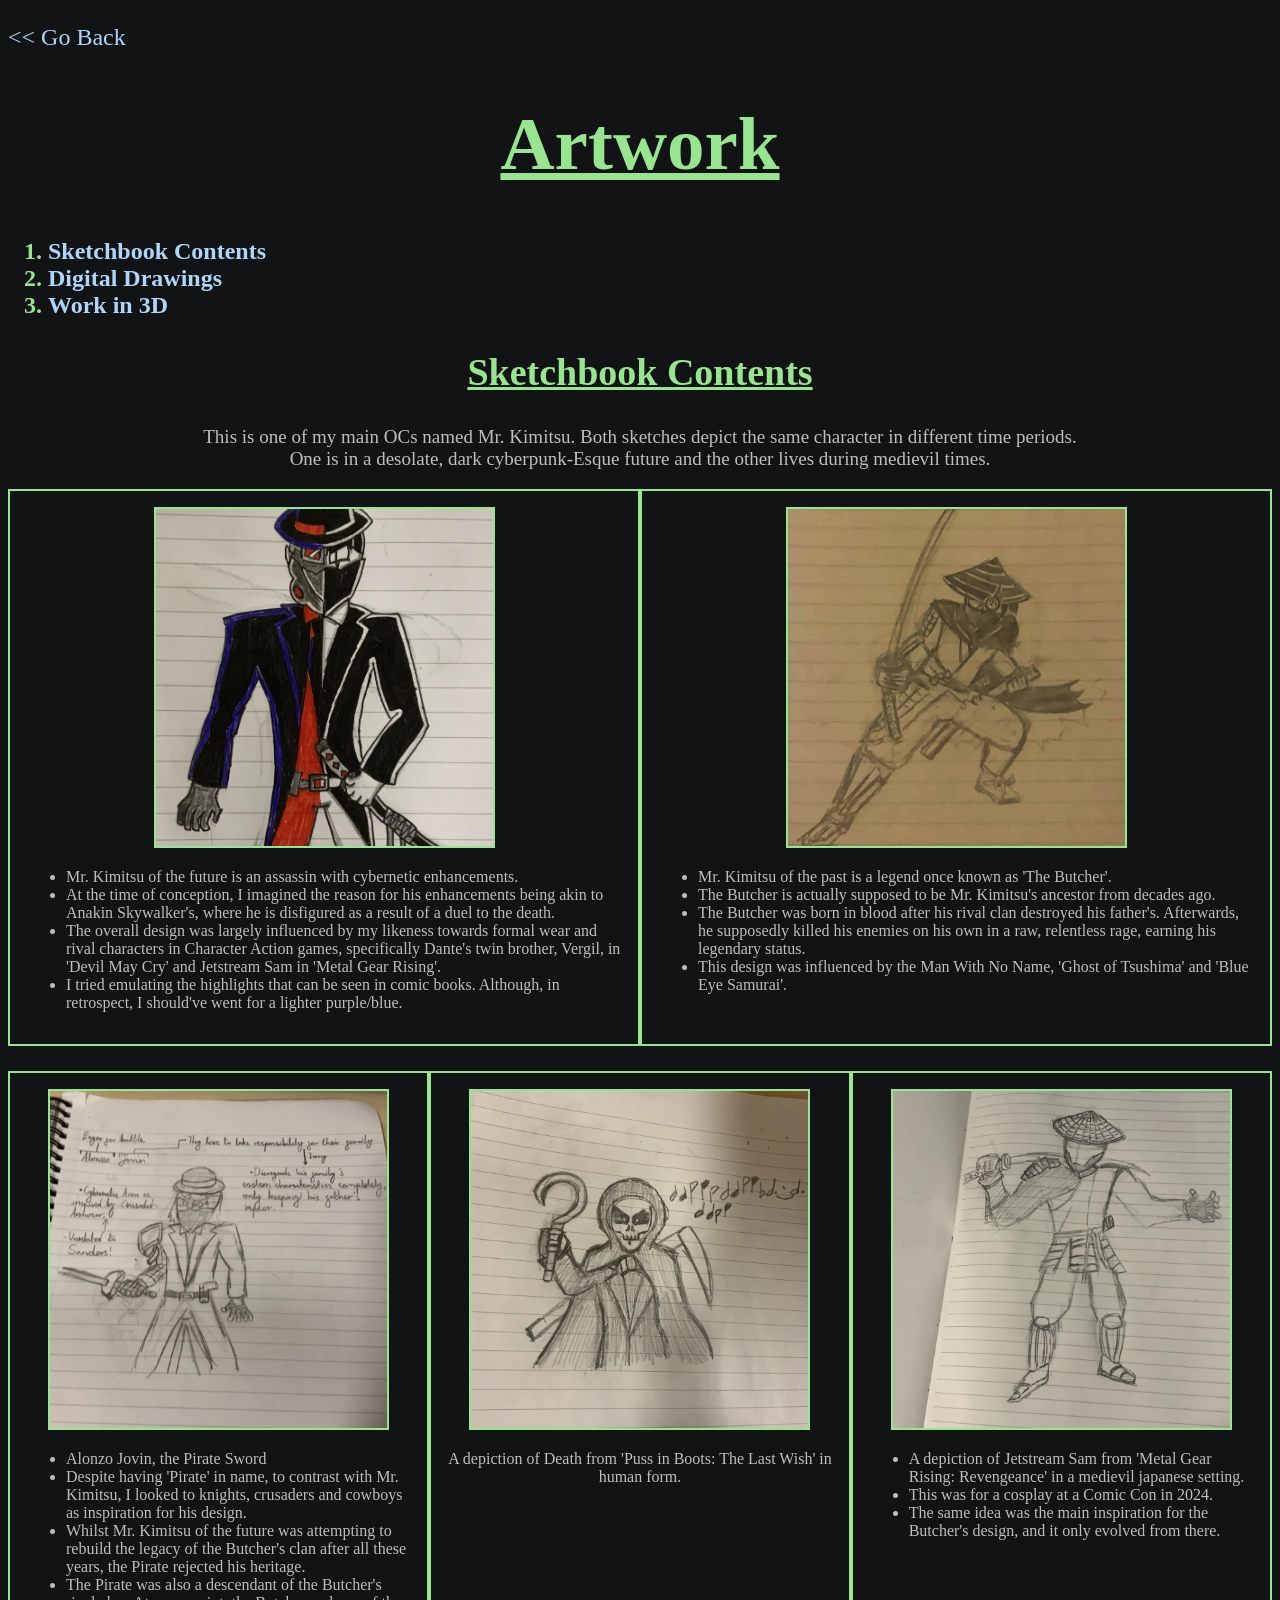
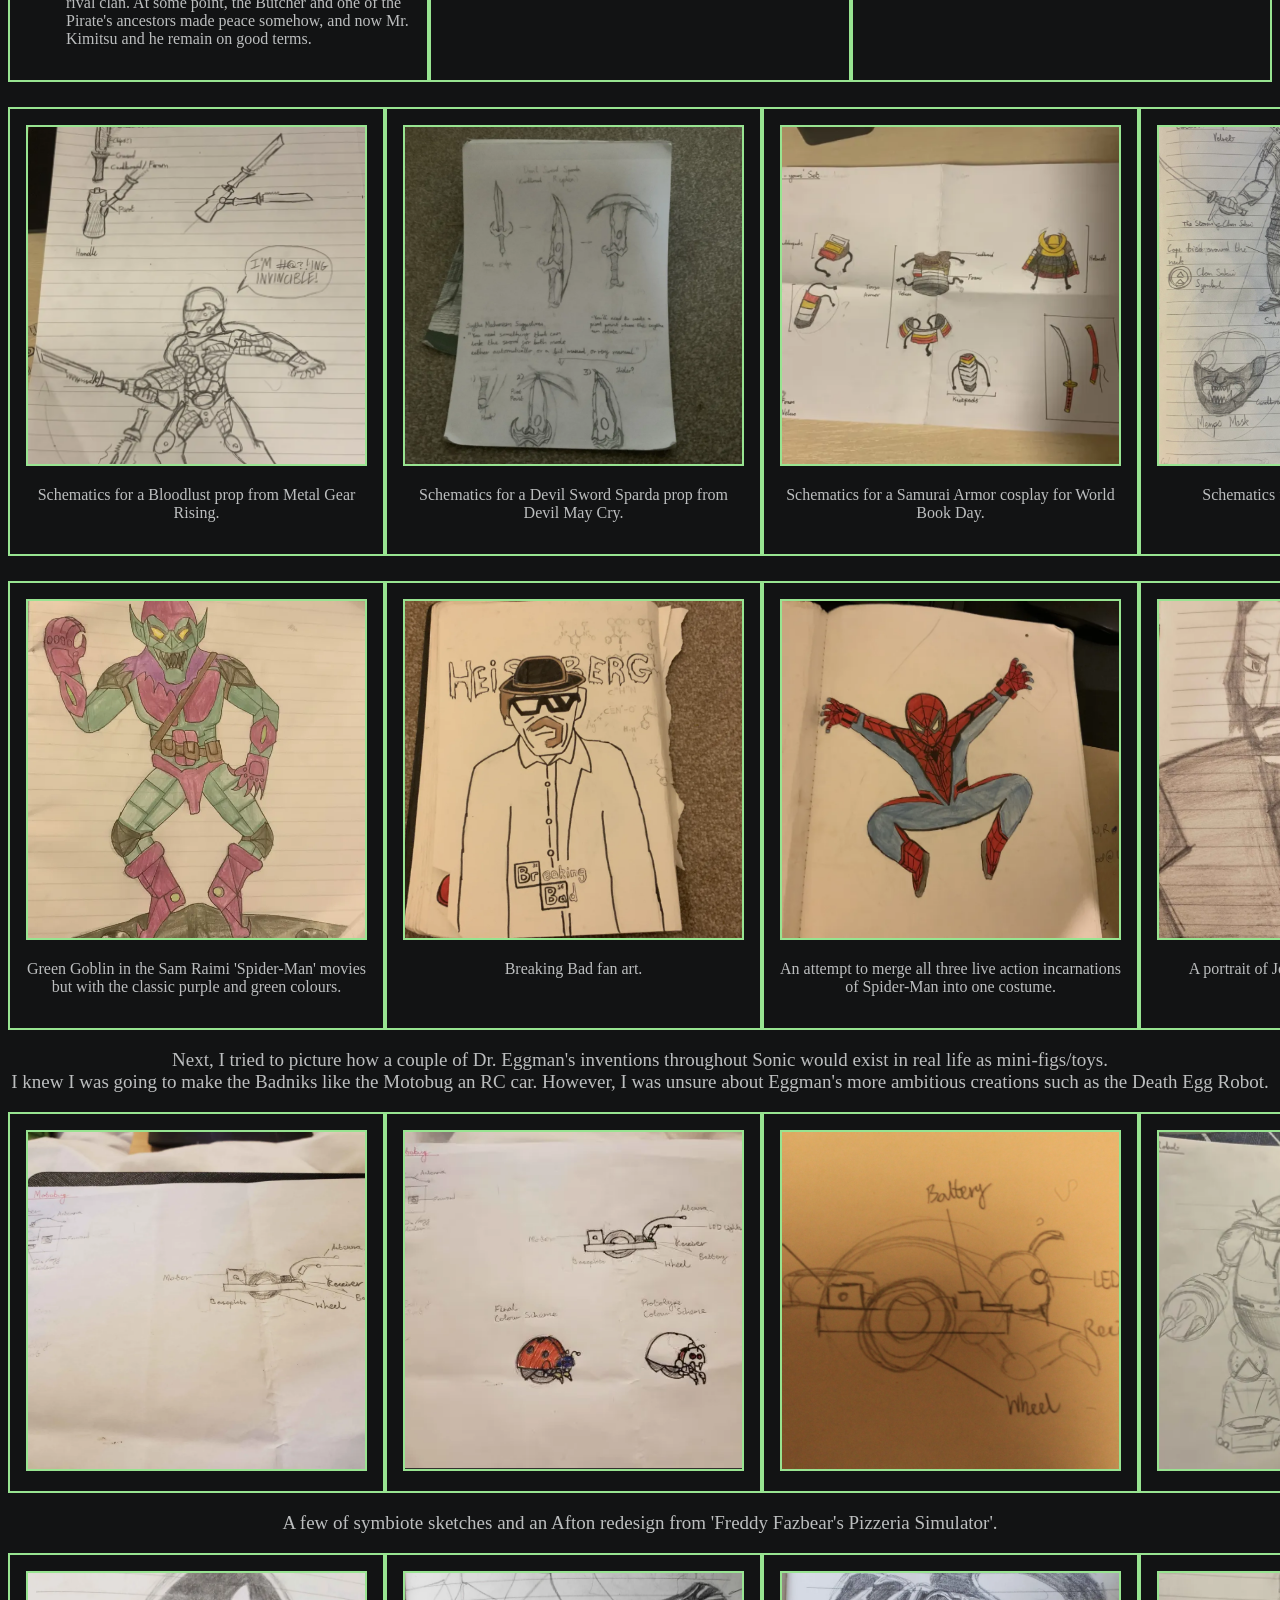
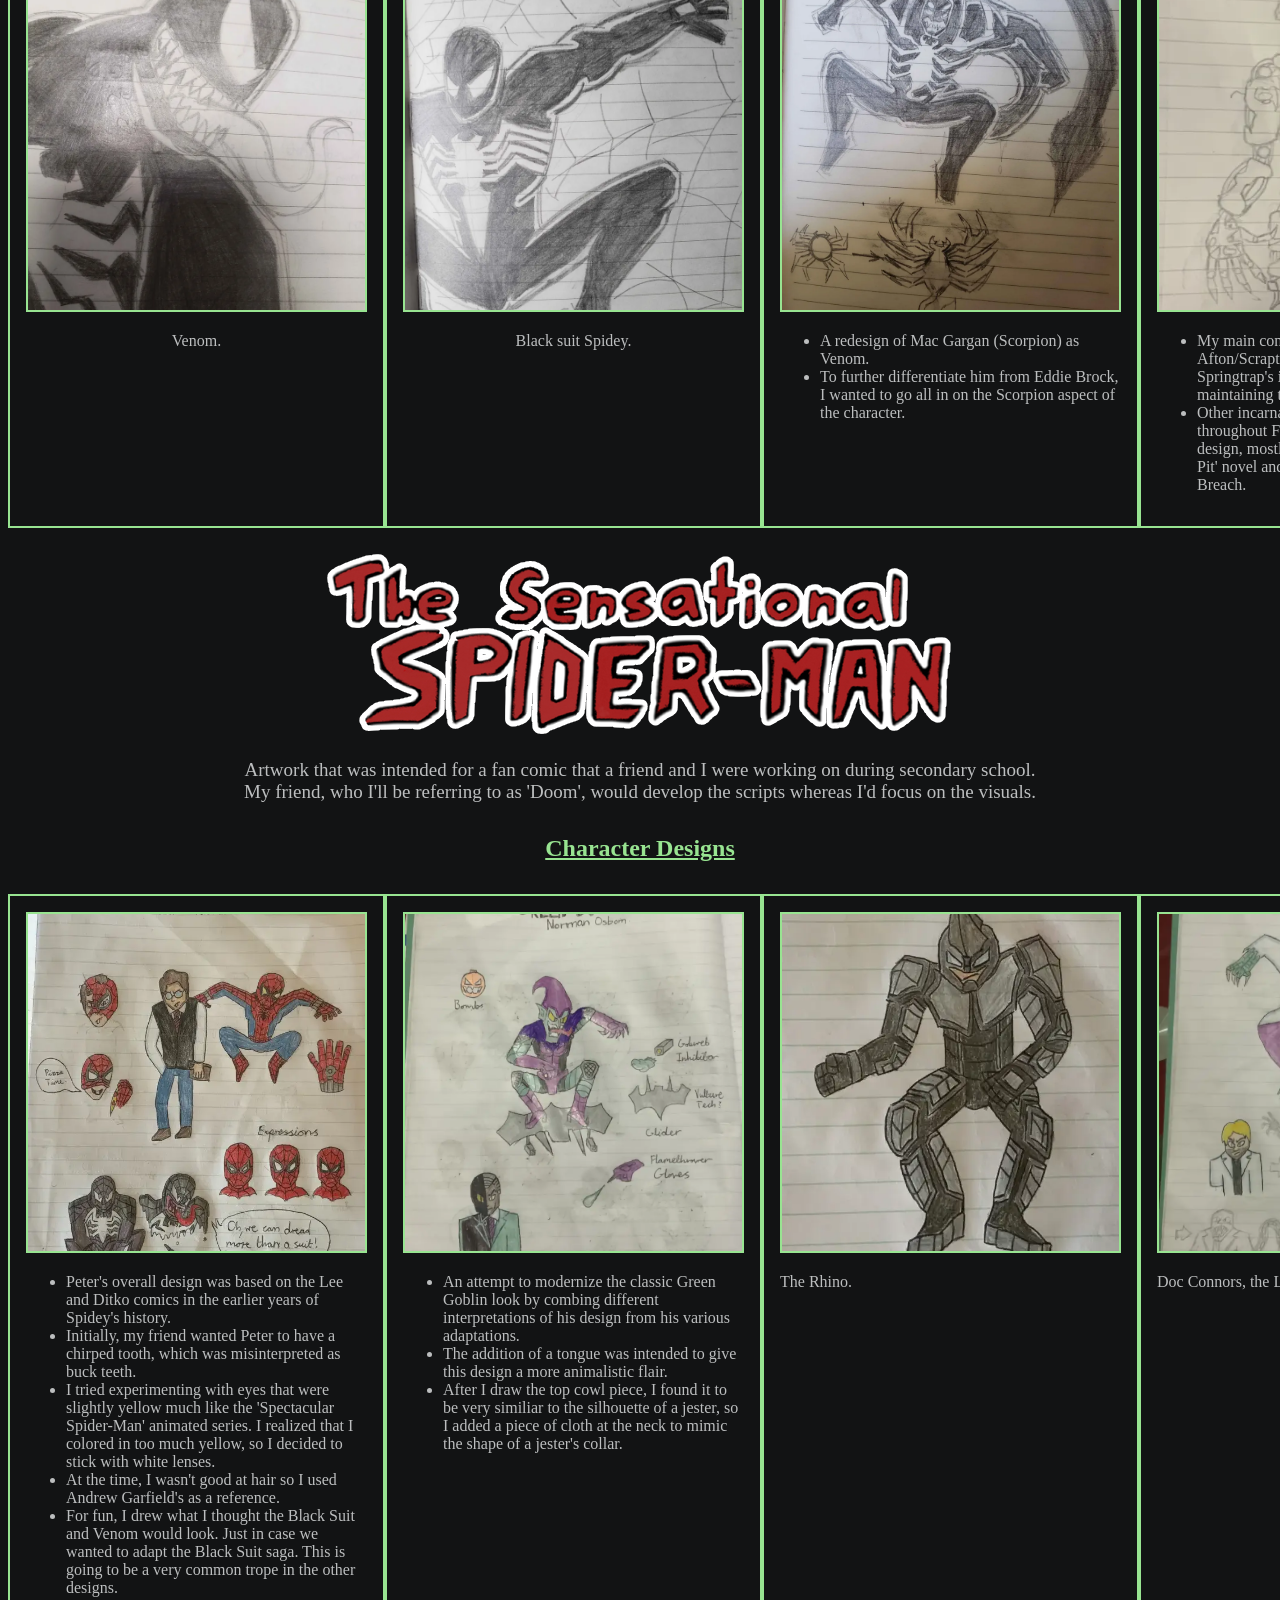
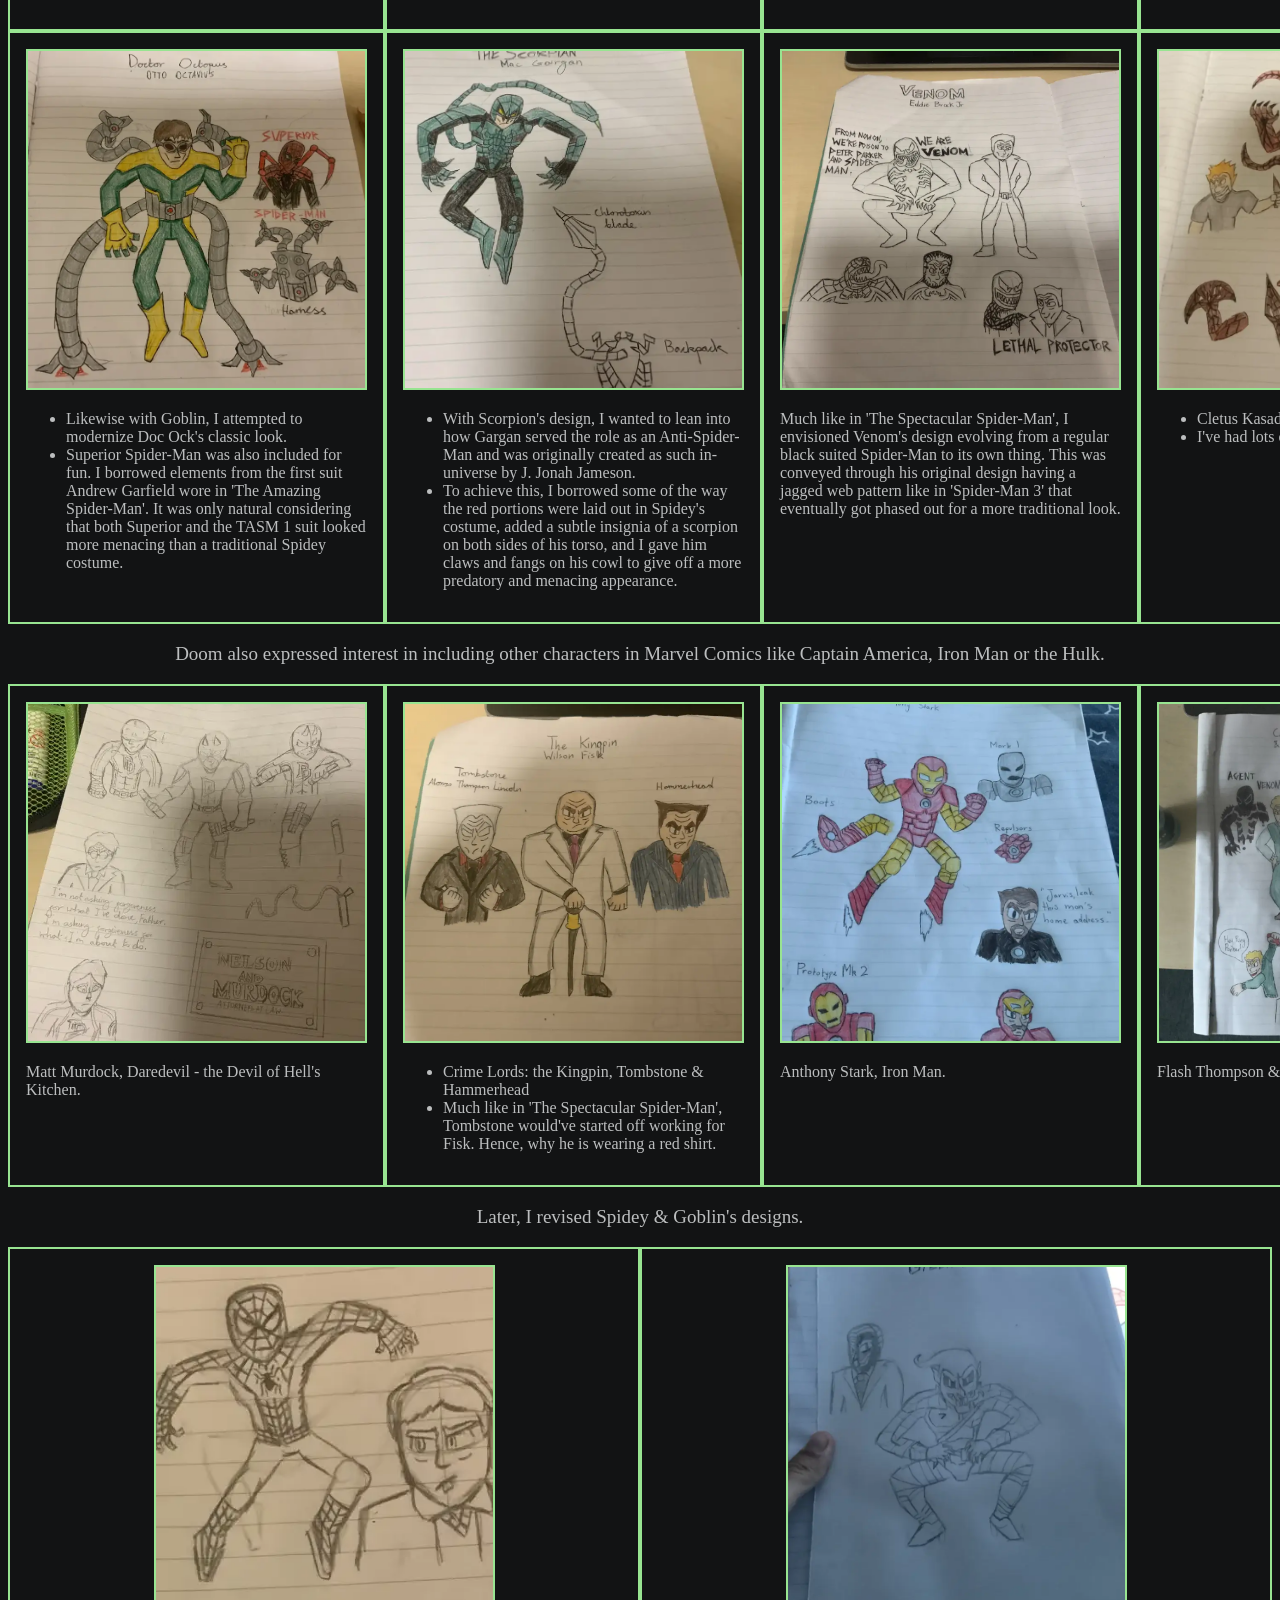
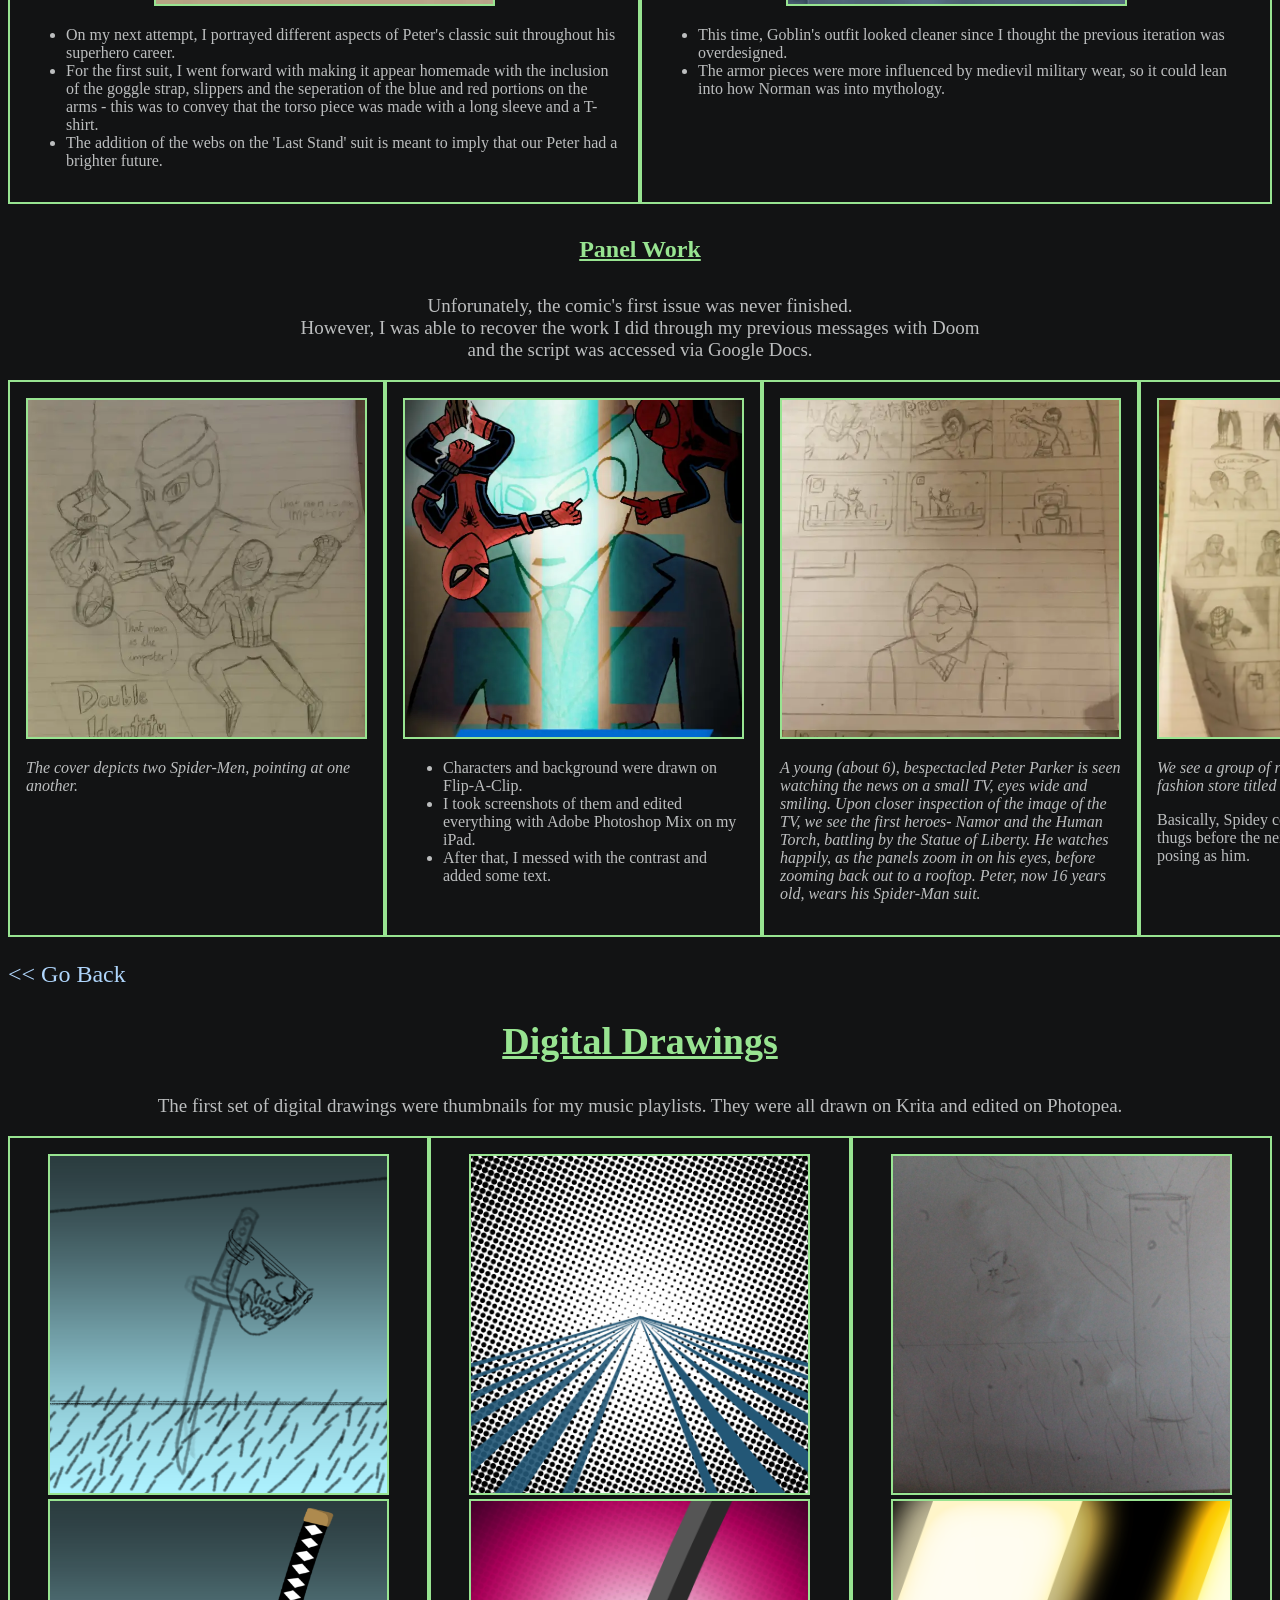
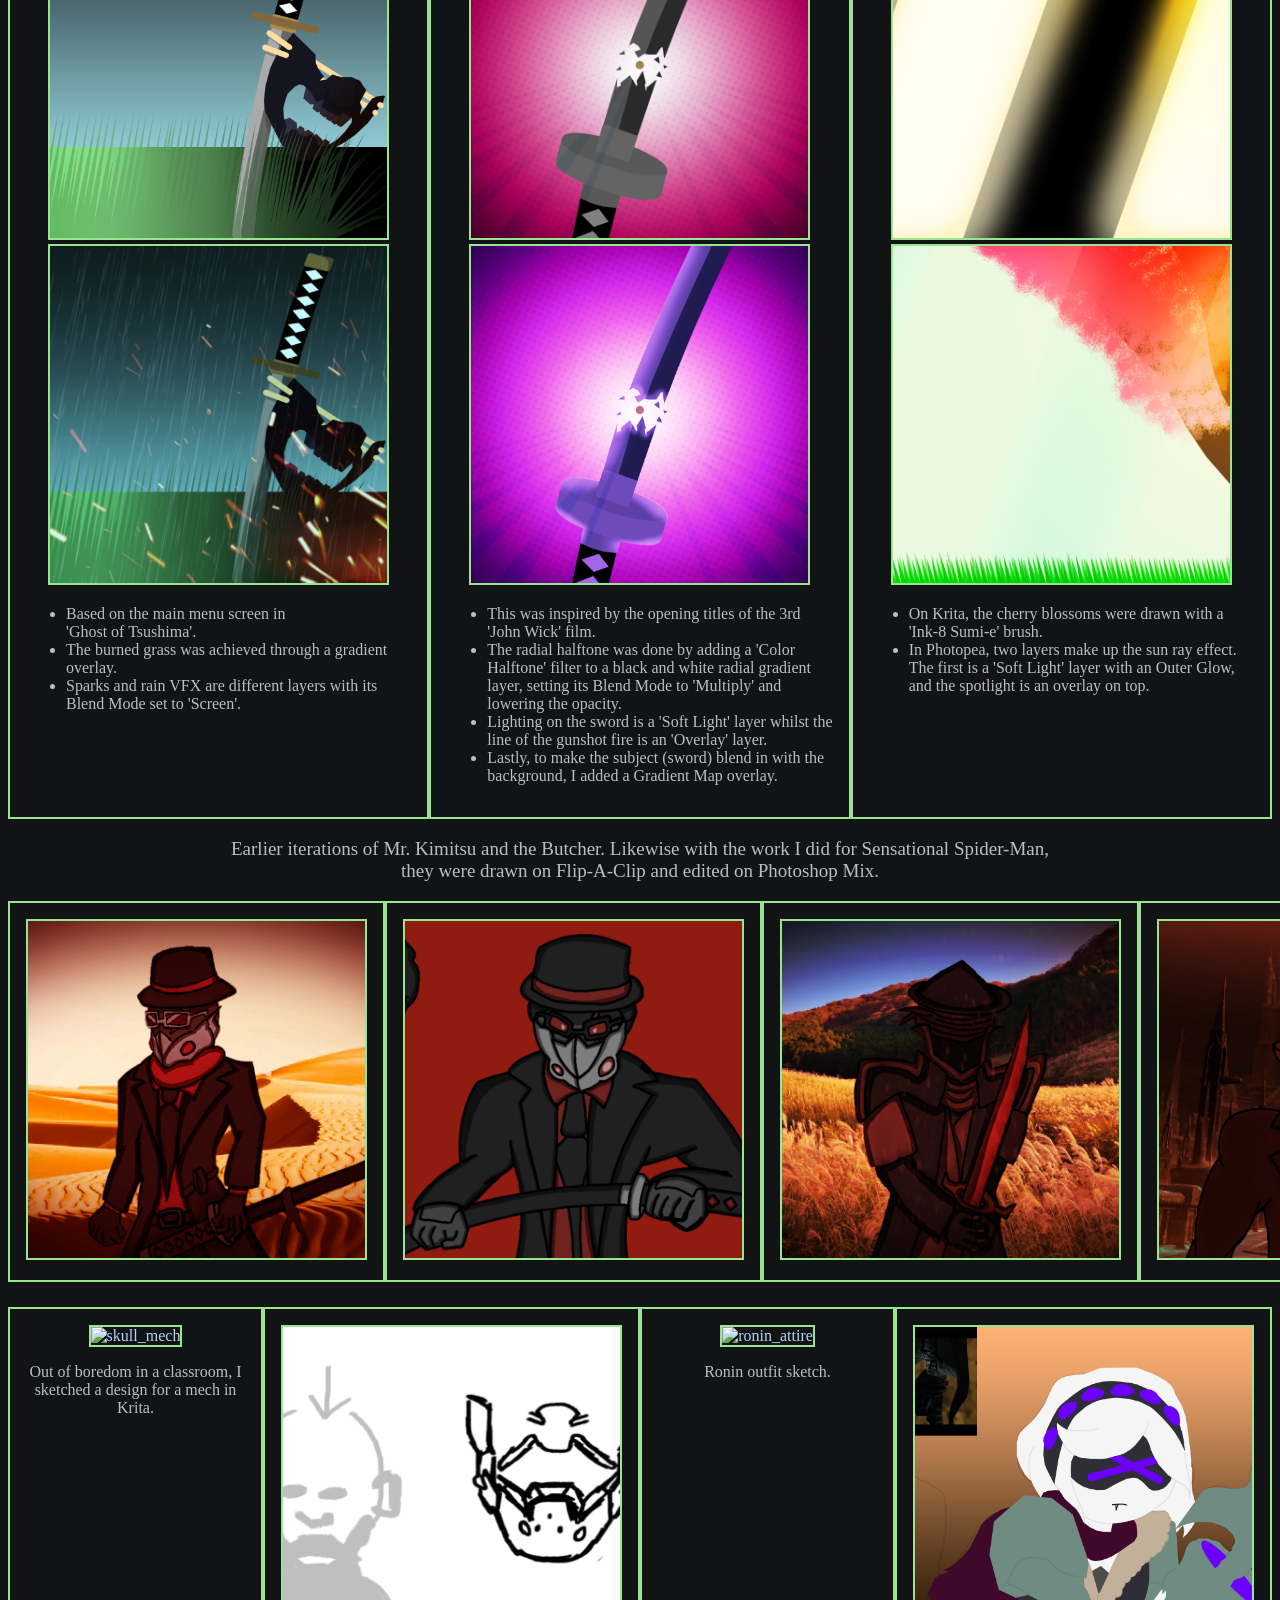
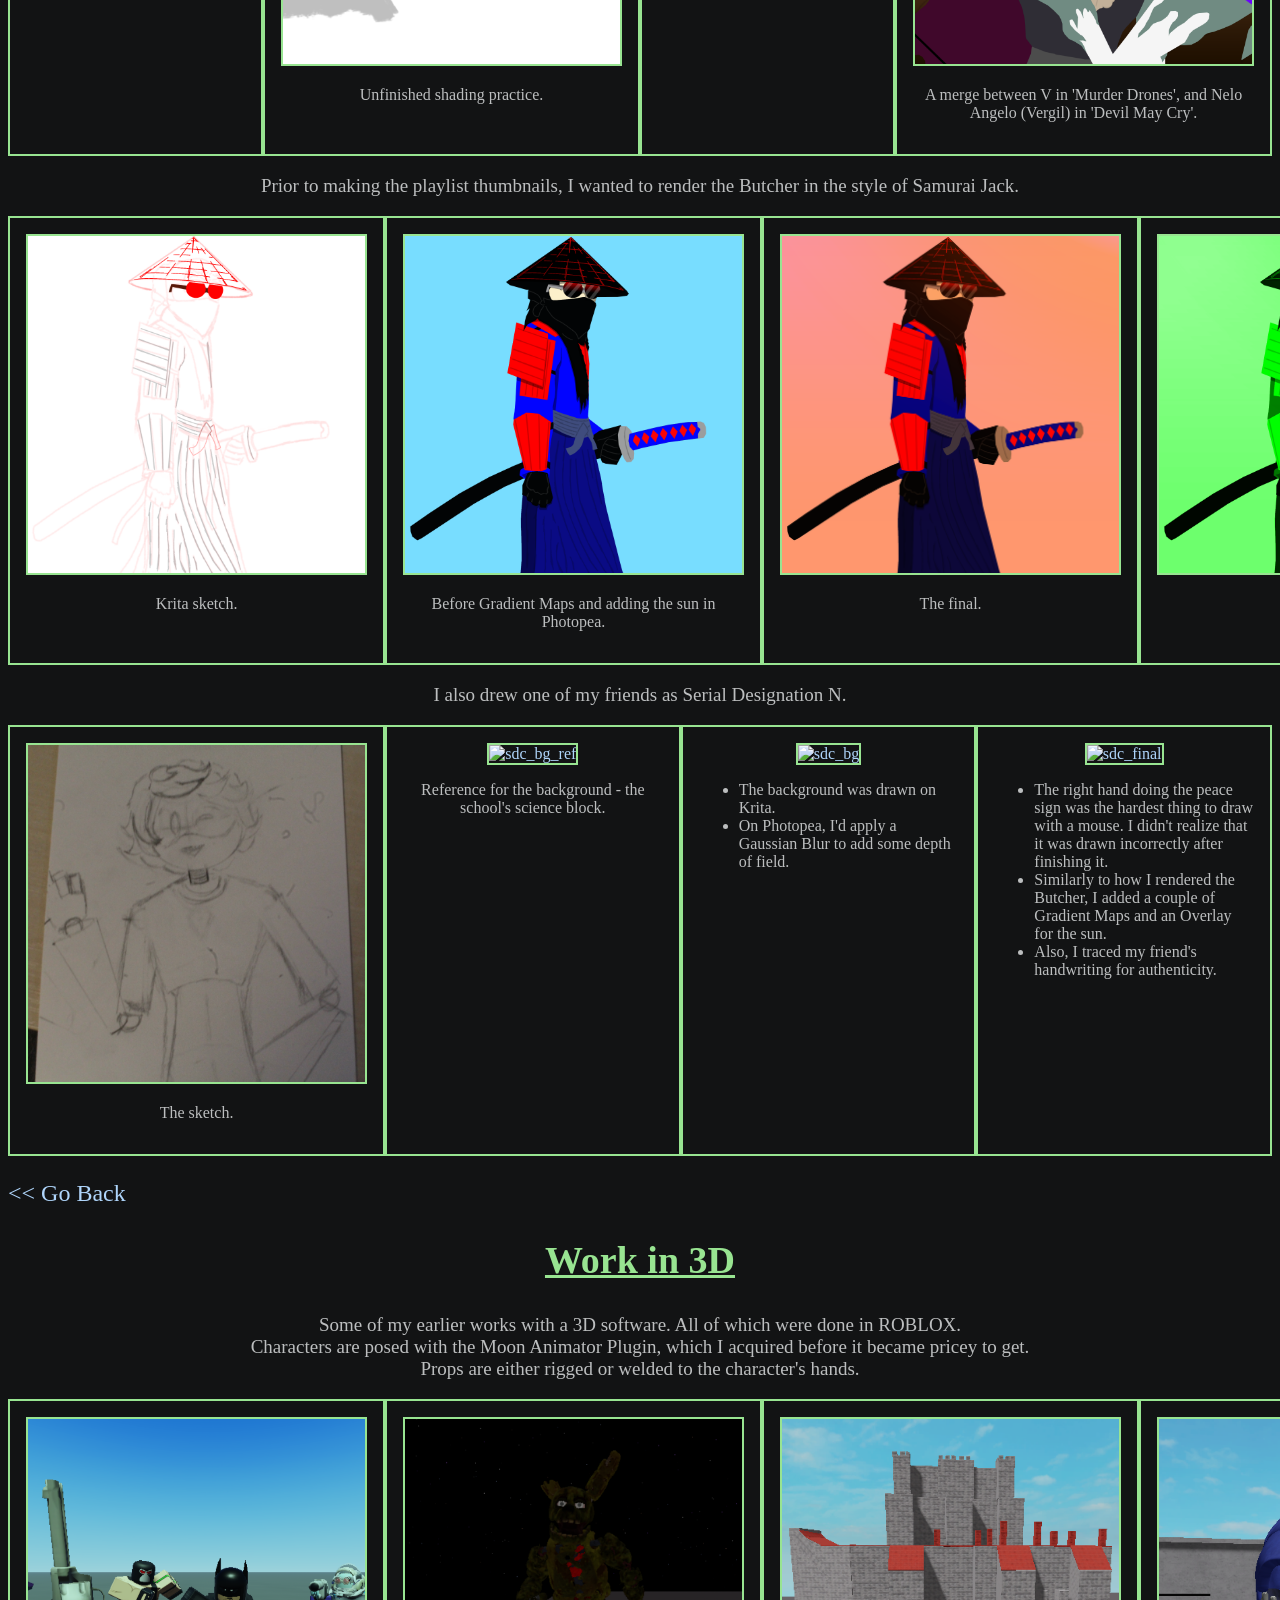
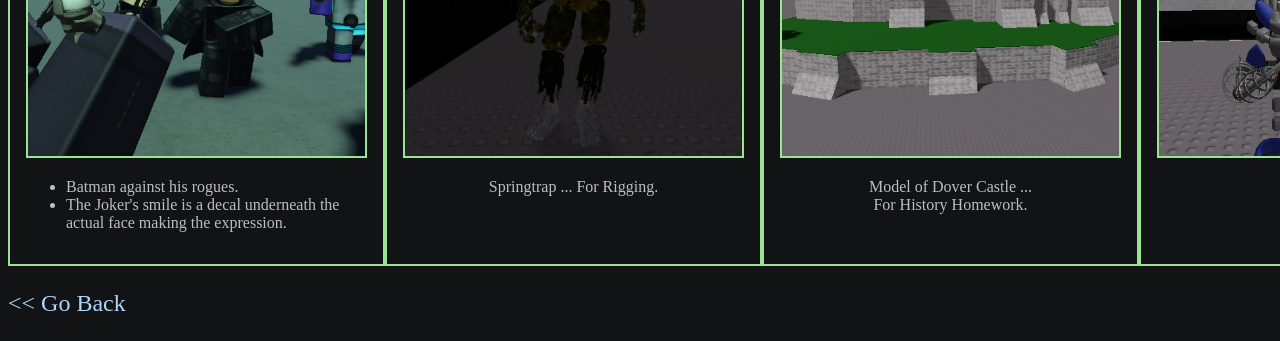
==== artwork.html @ 7dcff8ce "Add files via upload" ====
<!DOCTYPE html>
<html>
    <head>
        <title>Jihan Pun - Artwork</title>
        <link rel="icon" type="image/webp" href="Images/favicon.png">
        <link rel="stylesheet" href="Styles/pages_style.css">
    </head>
    <body>
        <a href="index.html">
            <p style="font-size: x-large; color: #afd5fb;"><< Go Back</p>
        </a>

        <h1><ins>Artwork</ins></h1>

        <h4>
            <ol>
                <li><a href="#sketch_contents">Sketchbook Contents</a></li>
                <li><a href="#dig_draw">Digital Drawings</a></li>
                <li><a href="#render3D">Work in 3D</a></li>
            </ol>
        </h4>
        
        <h2 id="sketch_contents"><ins>Sketchbook Contents</ins></h2>

        <center>
            <p style="font-size: 19px;">This is one of my main OCs named Mr. Kimitsu. Both sketches depict the same character in different time periods.
                <br>One is in a desolate, dark cyberpunk-Esque future and the other lives during medievil times.
            </p>
        </center>

        <div class="gallery">
            <div class="gallery-item">
                <center>
                    <a target="_blank" href="sketch\mrkimitsu_v2.webp">
                        <img src="sketch\mrkimitsu_v2.webp" alt="mrkimitsu_v2">
                    </a>
                </center>
                <ul>
                    <li>Mr. Kimitsu of the future is an assassin with cybernetic enhancements.</li>
                    <li>At the time of conception, I imagined the reason for his enhancements being akin to Anakin Skywalker's, where he is disfigured as a result of a duel to the death.</li>
                    <li>The overall design was largely influenced by my likeness towards formal wear and rival characters in Character Action games, specifically Dante's twin brother, Vergil, in 'Devil May Cry' and Jetstream Sam in 'Metal Gear Rising'.</li>
                    <li>I tried emulating the highlights that can be seen in comic books. Although, in retrospect, I should've went for a lighter purple/blue.</li>
                </ul>
            </div>

            <div class="gallery-item">
                <center>
                    <a target="_blank" href="sketch\mrkimitsu_v3.webp">
                        <img src="sketch\mrkimitsu_v3.webp" alt="mrkimitsu_v3">
                    </a>
                </center>
                <ul>
                    <li>Mr. Kimitsu of the past is a legend once known as 'The Butcher'.</li>
                    <li>The Butcher is actually supposed to be Mr. Kimitsu's ancestor from decades ago.</li>
                    <li>The Butcher was born in blood after his rival clan destroyed his father's. Afterwards, he supposedly killed his enemies on his own in a raw, relentless rage, earning his legendary status.</li>
                    <li>This design was influenced by the Man With No Name, 'Ghost of Tsushima' and 'Blue Eye Samurai'.</li>
                </ul>
            </div>
        </div>

        <div class="gallery" style="padding-top: 25px;">
            <div class="gallery-item">
                <center>
                    <a target="_blank" href="sketch\alonzo.webp">
                        <img src="sketch\alonzo.webp" alt="alonzo">
                    </a>
                </center>
                <ul>
                    <li>Alonzo Jovin, the Pirate Sword</li>
                    <li>Despite having 'Pirate' in name, to contrast with Mr. Kimitsu, I looked to knights, crusaders and cowboys as inspiration for his design.</li>
                    <li>Whilst Mr. Kimitsu of the future was attempting to rebuild the legacy of the Butcher's clan after all these years, the Pirate rejected his heritage.</li>
                    <li>The Pirate was also a descendant of the Butcher's rival clan. At some point, the Butcher and one of the Pirate's ancestors made peace somehow, and now Mr. Kimitsu and he remain on good terms.</li>
                </ul>
            </div>

            <div class="gallery-item">
                <center>
                    <a target="_blank" href="sketch\death.webp">
                        <img src="sketch\death.webp" alt="death">
                    </a>
                    <p>A depiction of Death from 'Puss in Boots: The Last Wish' in human form.</p>
                </center>
            </div>

            <div class="gallery-item">
                <center>
                    <a target="_blank" href="sketch\feudal_sam.webp">
                        <img src="sketch\feudal_sam.webp" alt="feudal_sam">
                    </a>
                </center>
                <ul>
                    <li>A depiction of Jetstream Sam from 'Metal Gear Rising: Revengeance' in a medievil japanese setting.</li>
                    <li>This was for a cosplay at a Comic Con in 2024.</li>
                    <li>The same idea was the main inspiration for the Butcher's design, and it only evolved from there.</li>
                </ul>
            </div>
        </div>

        <div class="gallery" style="padding-top: 25px;">
            <div class="gallery-item">
                <center>
                    <a target="_blank" href="sketch\cosplay_sundowner.webp">
                        <img src="sketch\cosplay_sundowner.webp" alt="sundowner">
                    </a>
                    <p>Schematics for a Bloodlust prop from Metal Gear Rising.</p>
                </center>
            </div>

            <div class="gallery-item">
                <center>
                    <a target="_blank" href="sketch\dssparda_blueprints.webp">
                        <img src="sketch\dssparda_blueprints.webp" alt="sparda">
                    </a>
                    <p>Schematics for a Devil Sword Sparda prop from Devil May Cry.</p>
                </center>
            </div>

            <div class="gallery-item">
                <center>
                    <a target="_blank" href="sketch\samurai_armor_ghost.webp">
                        <img src="sketch\samurai_armor_ghost.webp" alt="samurai_armor">
                    </a>
                    <p>Schematics for a Samurai Armor cosplay for World Book Day.</p>
                </center>
            </div>

            <div class="gallery-item">
                <center>
                    <a target="_blank" href="sketch\blueprints_ghost_armor.webp">
                        <img src="sketch\blueprints_ghost_armor.webp" alt="ghost_armor">
                    </a>
                    <p>Schematics for a Ghost Armor cosplay.</p>
                </center>
            </div>
        </div>

        <div class="gallery" style="padding-top: 25px;">
            <div class="gallery-item">
                <center>
                    <a target="_blank" href="sketch\goblin.webp">
                        <img src="sketch\goblin.webp" alt="raimi_classic_goblin">
                    </a>
                    <p>Green Goblin in the Sam Raimi 'Spider-Man' movies but with the classic purple and green colours.</p>
                </center>
            </div>

            <div class="gallery-item">
                <center>
                    <a target="_blank" href="sketch\heisenberg.webp">
                        <img src="sketch\heisenberg.webp" alt="heisenberg">
                    </a>
                    <p>Breaking Bad fan art.</p>
                </center>
            </div>

            <div class="gallery-item">
                <center>
                    <a target="_blank" href="sketch\spidey_merge_suit.webp">
                        <img src="sketch\spidey_merge_suit.webp" alt="spidey_merge_suit">
                    </a>
                    <p>An attempt to merge all three live action incarnations of Spider-Man into one costume.</p>
                </center>
            </div>

            <div class="gallery-item">
                <center>
                    <a target="_blank" href="sketch\wick.webp">
                        <img src="sketch\wick.webp" alt="baba_yaga">
                    </a>
                    <p>A portrait of John Wick in the style of Sean Galloway.</p>
                </center>
            </div>
        </div>

        <center>
            <p style="font-size: 19px;">
                Next, I tried to picture how a couple of Dr. Eggman's inventions throughout Sonic would exist in real life as mini-figs/toys.
                <br>I knew I was going to make the Badniks like the Motobug an RC car. However, I was unsure about Eggman's more ambitious creations such as the Death Egg Robot. 
            </p>
        </center>

        <div class="gallery">
            <div class="gallery-item">
                <center>
                    <a target="_blank" href="sketch\motobug_proto1.webp">
                        <img src="sketch\motobug_proto1.webp" alt="motobug_img01">
                    </a>
                </center>
            </div>

            <div class="gallery-item">
                <center>
                    <a target="_blank" href="sketch\motobug_proto2.webp">
                        <img src="sketch\motobug_proto2.webp" alt="motobug_img02">
                    </a>
                </center>
            </div>

            <div class="gallery-item">
                <center>
                    <a target="_blank" href="sketch\motobug_proto3.webp">
                        <img src="sketch\motobug_proto3.webp" alt="motobug_img03">
                    </a>
                </center>
            </div>

            <div class="gallery-item">
                <center>
                    <a target="_blank" href="sketch\deggrobo.webp">
                        <img src="sketch\deggrobo.webp" alt="deggrobo">
                    </a>
                </center>
            </div>
        </div>

        <center>
            <p style="font-size: 19px;">
                A few of symbiote sketches and an Afton redesign from 'Freddy Fazbear's Pizzeria Simulator'. 
            </p>
        </center>

        <div class="gallery">
            <div class="gallery-item">
                <center>
                    <a target="_blank" href="sketch\venom.webp">
                        <img src="sketch\venom.webp" alt="venom!!!">
                    </a>

                    <p>Venom.</p>
                </center>
            </div>

            <div class="gallery-item">
                <center>
                    <a target="_blank" href="sketch\blacksuit.webp">
                        <img src="sketch\blacksuit.webp" alt="blacksuit">
                    </a>

                    <p>Black suit Spidey.</p>
                </center>
            </div>

            <div class="gallery-item">
                <center>
                    <a target="_blank" href="sketch\scorpion_venom.webp">
                        <img src="sketch\scorpion_venom.webp" alt="gargan_venom">
                    </a>
                </center>

                <ul>
                    <li>A redesign of Mac Gargan (Scorpion) as Venom.</li>
                    <li>To further differentiate him from Eddie Brock, I wanted to go all in on the Scorpion aspect of the character.</li>
                </ul>
            </div>

            <div class="gallery-item">
                <center>
                    <a target="_blank" href="sketch\afton.webp">
                        <img src="sketch\afton.webp" alt="afton_redesign">
                    </a>
                </center>

                <ul>
                    <li>My main concern was making Afton/Scraptrap's design more consistent with Springtrap's in FNAF 3 whilst also maintaining the original.</li>
                    <li>Other incarnations of Spring Bonnie throughout FNAF media influenced this design, mostly the version from the 'Into the Pit' novel and Burntrap in FNAF: Security Breach.</li>
                </ul>
            </div>
        </div>
               
        <center>
            <img src="Sensational/title.png" alt="The Sensational Spider-Man" style="padding-top: 25px;">
            <p style="font-size: 19px;">Artwork that was intended for a fan comic that a friend and I were working on during secondary school.<br>My friend, who I'll be referring to as 'Doom', would develop the scripts whereas I'd focus on the visuals.</p>
        
            <h4><ins>Character Designs</ins></h4>
        </center>

        <div class="gallery">
            <div class="gallery-item">
                <center>
                    <a target="_blank" href="Sensational/IMG_1643.webp">
                        <img src="Sensational/IMG_1643.webp" alt="Spidey (Ver. 1)">
                    </a>
                </center>
                <ul>
                    <li>Peter's overall design was based on the Lee and Ditko comics in the earlier years of Spidey's history.</li>
                    <li>Initially, my friend wanted Peter to have a chirped tooth, which was misinterpreted as buck teeth.</li>
                    <li>I tried experimenting with eyes that were slightly yellow much like the 'Spectacular Spider-Man' animated series. I realized that I colored in too much yellow, so I decided to stick with white lenses.</li>
                    <li>At the time, I wasn't good at hair so I used Andrew Garfield's as a reference.</li>
                    <li>For fun, I drew what I thought the Black Suit and Venom would look. Just in case we wanted to adapt the Black Suit saga. This is going to be a very common trope in the other designs.</li>
                </ul>
            </div>

            <div class="gallery-item">
                <center>
                    <a target="_blank" href="Sensational/IMG_1661.webp">
                        <img src="Sensational/IMG_1661.webp" alt="Goblin (Ver. 1)">
                    </a>
                </center>
                <ul>
                    <li>An attempt to modernize the classic Green Goblin look by combing different interpretations of his design from his various adaptations.</li>
                    <li>The addition of a tongue was intended to give this design a more animalistic flair.</li>
                    <li>After I draw the top cowl piece, I found it to be very similiar to the silhouette of a jester, so I added a piece of cloth at the neck to mimic the shape of a jester's collar.</li>
                </ul>
            </div>

            <div class="gallery-item">
                <center>
                    <a target="_blank" href="Sensational\8CEF5B1C-14F9-47D7-B6A3-0E52323F12DF.webp">
                        <img src="Sensational\8CEF5B1C-14F9-47D7-B6A3-0E52323F12DF.webp" alt="The Rhino">
                    </a>
                </center>
                <p>The Rhino.</p>
            </div>

            <div class="gallery-item">
                <center>
                    <a target="_blank" href="Sensational\IMG_1692.webp">
                    <img src="Sensational\IMG_1692.webp" alt="The Lizard">
                    </a>
                </center>
                <p>Doc Connors, the Lizard.</p>
            </div>
        </div>

        <div class="gallery">
            <div class="gallery-item">
                <center>
                    <a target="_blank" href="Sensational\IMG_1703.webp">
                        <img src="Sensational\IMG_1703.webp" alt="Doc Ock">
                    </a>
                </center>
                <ul>
                    <li>Likewise with Goblin, I attempted to modernize Doc Ock's classic look.</li>
                    <li>Superior Spider-Man was also included for fun. I borrowed elements from the first suit Andrew Garfield wore in 'The Amazing Spider-Man'. It was only natural considering that both Superior and the TASM 1 suit looked more menacing than a traditional Spidey costume.</li>
                </ul>
            </div>

            <div class="gallery-item">
                <center>
                    <a target="_blank" href="Sensational\IMG_1706.webp">
                        <img src="Sensational\IMG_1706.webp" alt="The Scorpion">
                    </a>
                </center>
                <ul>
                    <li>With Scorpion's design, I wanted to lean into how Gargan served the role as an Anti-Spider-Man and was originally created as such in-universe by J. Jonah Jameson.</li>
                    <li>To achieve this, I borrowed some of the way the red portions were laid out in Spidey's costume, added a subtle insignia of a scorpion on both sides of his torso, and I gave him claws and fangs on his cowl to give off a more predatory and menacing appearance.</li>
                </ul>
            </div>

            <div class="gallery-item">
                <center>
                    <a target="_blank" href="Sensational\IMG_1747.webp">
                        <img src="Sensational\IMG_1747.webp" alt="Venom">
                    </a>
                </center>
                <p>Much like in 'The Spectacular Spider-Man', I envisioned Venom's design evolving from a regular black suited Spider-Man to its own thing. This was conveyed through his original design having a jagged web pattern like in 'Spider-Man 3' that eventually got phased out for a more traditional look.</p>
            </div>
            
            <div class="gallery-item">
                <center>
                    <a target="_blank" href="Sensational\IMG_1755.webp">
                        <img src="Sensational\IMG_1755.webp" alt="Carnage">
                    </a>
                </center>
                <ul>
                    <li>Cletus Kasady, Carnage.</li>
                    <li>I've had lots of fun drawing him.</li>
                </ul>
            </div>
        </div>

        <center>
            <p style="font-size: 19px;">Doom also expressed interest in including other characters in Marvel Comics like Captain America, Iron Man or the Hulk.</p>
        </center>

        <div class="gallery">
            <div class="gallery-item">
                <center>
                    <a target="_blank" href="Sensational\IMG_1843.webp">
                        <img src="Sensational\IMG_1843.webp" alt="Daredevil">
                    </a>
                </center>
                <p>Matt Murdock, Daredevil - the Devil of Hell's Kitchen.</p>
            </div>

            <div class="gallery-item">
                <center>
                    <a target="_blank" href="Sensational\IMG_1837.webp">
                        <img src="Sensational\IMG_1837.webp" alt="Crime Lords">
                    </a>
                </center>
                <ul>
                    <li>Crime Lords: the Kingpin, Tombstone & Hammerhead</li>
                    <li>Much like in 'The Spectacular Spider-Man', Tombstone would've started off working for Fisk. Hence, why he is wearing a red shirt.</li>
                </ul>
            </div>

            <div class="gallery-item">
                <center>
                    <a target="_blank" href="Sensational\IMG_1914.webp">
                        <img src="Sensational\IMG_1914.webp" alt="Iron Man">
                    </a>
                </center>
                <p>Anthony Stark, Iron Man.</p>
            </div>

            <div class="gallery-item">
                <center>
                    <a target="_blank" href="Sensational\IMG_1815.webp">
                        <img src="Sensational\IMG_1815.webp" alt="Flash & Cap. Stacey">
                    </a>
                </center>
                <p>Flash Thompson & Captain Stacey.</p>
            </div>
        </div>

        <center>
            <p style="font-size: 19px;">Later, I revised Spidey & Goblin's designs.</p>
        </center>

        <div class="gallery">
            <div class="gallery-item">
                <center>
                    <a target="_blank" href="Sensational\IMG_2458.webp">
                        <img src="Sensational\IMG_2458.webp" alt="Spidey (Ver. 1)">
                    </a>
                </center>
                <ul>
                    <li>On my next attempt, I portrayed different aspects of Peter's classic suit throughout his superhero career.</li>
                    <li>For the first suit, I went forward with making it appear homemade with the inclusion of the goggle strap, slippers and the seperation of the blue and red portions on the arms - this was to convey that the torso piece was made with a long sleeve and a T-shirt.</li>
                    <li>The addition of the webs on the 'Last Stand' suit is meant to imply that our Peter had a brighter future.</li>
                </ul>
            </div>

            <div class="gallery-item">
                <center>
                    <a target="_blank" href="Sensational\E2BBDA90-D083-4CCB-85E9-24E61C67C558.webp">
                        <img src="Sensational\E2BBDA90-D083-4CCB-85E9-24E61C67C558.webp" alt="Goblin (Ver. 2)">
                    </a>
                </center>
                <ul>
                    <li>This time, Goblin's outfit looked cleaner since I thought the previous iteration was overdesigned.</li>
                    <li>The armor pieces were more influenced by medievil military wear, so it could lean into how Norman was into mythology.</li>
                </ul>
            </div>
        </div>

        <center>
            <h4><ins>Panel Work</ins></h4>
            <p style="font-size: 19px;">Unforunately, the comic's first issue was never finished.<br>However, I was able to recover the work I did through my previous messages with Doom<br>and the script was accessed via Google Docs.</p>
        </center>

        <div class="gallery">
            <div class="gallery-item">
                <center>
                    <a target="_blank" href="Sensational\IMG_1940.webp">
                        <img src="Sensational\IMG_1940.webp" alt="TSS_I1_cover">
                    </a>
                </center>
                <p><i>The cover depicts two Spider-Men, pointing at one another.</i></p>
            </div>

            <div class="gallery-item">
                <center>
                    <a target="_blank" href="Sensational\IMG_2236.webp">
                        <img src="Sensational\IMG_2236.webp" alt="TSS_I1_cover_final">
                    </a>
                </center>
                <ul>
                    <li>Characters and background were drawn on Flip-A-Clip.</li>
                    <li>I took screenshots of them and edited everything with Adobe Photoshop Mix on my iPad.</li>
                    <li>After that, I messed with the contrast and added some text.</li>
                </ul>
            </div>

            <div class="gallery-item">
                <center>
                    <a target="_blank" href="Sensational\F7CB9F54-F41E-47FC-8995-C8630324F122.webp">
                        <img src="Sensational\F7CB9F54-F41E-47FC-8995-C8630324F122.webp" alt="TSS_I1_scene1">
                    </a>
                </center>
                <p><i>A young (about 6), bespectacled Peter Parker is seen watching the news on a small TV, eyes wide and smiling. Upon closer inspection of the image of the TV, we see the first heroes- Namor and the Human Torch, battling by the Statue of Liberty. He watches happily, as the panels zoom in on his eyes, before zooming back out to a rooftop. Peter, now 16 years old, wears his Spider-Man suit.</i></p>
            </div>

            <div class="gallery-item">
                <center>
                    <a target="_blank" href="Sensational\IMG_2050.webp">
                        <img src="Sensational\IMG_2050.webp" alt="TSS_I1_scene2">
                    </a>
                </center>
                <p><i>We see a group of robbers trying to break into a fashion store titled <b>Kingsley's.</b></i></p>
                <p>Basically, Spidey comes along, puts a stop to the thugs before the next scene shows Chameleon posing as him.</p>
            </div>
        </div>

        <a href="index.html">
            <p style="font-size: x-large; color: #afd5fb;"><< Go Back</p>
        </a>

        <h2 id="dig_draw"><ins>Digital Drawings</ins></h2>

        <center>
            <p style="font-size: 19px;">
                The first set of digital drawings were thumbnails for my music playlists. They were all drawn on Krita and edited on Photopea.
            </p>
        </center>
        
        <div class="gallery">
            <div class="gallery-item">
                <center>
                    <a target="_blank" href="digidraw\legend_of_the_butcher_A_progress1.webp">
                        <img src="digidraw\legend_of_the_butcher_A_progress1.webp" alt="LOTB_a_mix_progress1">
                    </a>
                    <a target="_blank" href="digidraw\legend_of_the_butcher_A_progress2.webp">
                        <img src="digidraw\legend_of_the_butcher_A_progress2.webp" alt="LOTB_a_mix_progress2">
                    </a>
                    <a target="_blank" href="digidraw\legend_of_the_butcher_A_full.webp">
                        <img src="digidraw\legend_of_the_butcher_A_full.webp" alt="LOTB_a_mix">
                    </a>
                </center>

                <ul>
                    <li>Based on the main menu screen in<br> 'Ghost of Tsushima'.</li>
                    <li>The burned grass was achieved through a gradient overlay.</li>
                    <li>Sparks and rain VFX are different layers with its Blend Mode set to 'Screen'.</li>
                </ul>
            </div>

            
            <div class="gallery-item">
                <center>
                    <a target="_blank" href="digidraw\legend_of_the_butcher_B_progress1.webp">
                        <img src="digidraw\legend_of_the_butcher_B_progress1.webp" alt="LOTB_b_mix_progress1">
                    </a>
                    <a target="_blank" href="digidraw\legend_of_the_butcher_B_progress2.webp">
                        <img src="digidraw\legend_of_the_butcher_B_progress2.webp" alt="LOTB_b_mix_progress2">
                    </a>
                    <a target="_blank" href="digidraw\legend_of_the_butcher_B_full.webp">
                        <img src="digidraw\legend_of_the_butcher_B_full.webp" alt="LOTB_b_mix">
                    </a>
                </center>

                <ul>
                    <li>This was inspired by the opening titles of the 3rd 'John Wick' film.</li>
                    <li>The radial halftone was done by adding a 'Color Halftone' filter to a black and white radial gradient layer, setting its Blend Mode to 'Multiply' and lowering the opacity.</li>
                    <li>Lighting on the sword is a 'Soft Light' layer whilst the line of the gunshot fire is an 'Overlay' layer.</li>
                    <li>Lastly, to make the subject (sword) blend in with the background, I added a Gradient Map overlay.</li>
                </ul>
            </div>

            <div class="gallery-item">
                <center>
                    <a target="_blank" href="sketch\legend_of_the_butcher_D_sketch.webp">
                        <img src="sketch\legend_of_the_butcher_D_sketch.webp" alt="LOTB_d_mix_sketch">
                    </a>
                     <a target="_blank" href="digidraw\legend_of_the_butcher_D_sunray.webp">
                        <img src="digidraw\legend_of_the_butcher_D_sunray.webp" alt="LOTB_d_mix_sunray">
                    </a>
                    <a target="_blank" href="digidraw\legend_of_the_butcher_D_full.webp">
                        <img src="digidraw\legend_of_the_butcher_D_full.webp" alt="LOTB_d_mix">
                    </a>
                </center>

                <ul>
                    <li>On Krita, the cherry blossoms were drawn with a 'Ink-8 Sumi-e' brush.</li>
                    <li>In Photopea, two layers make up the sun ray effect. The first is a 'Soft Light' layer with an Outer Glow, and the spotlight is an overlay on top.</li>
                </ul>
            </div>
        </div>

        <center>
            <p style="font-size: 19px;">
                Earlier iterations of Mr. Kimitsu and the Butcher. Likewise with the work I did for Sensational Spider-Man,
                <br>they were drawn on Flip-A-Clip and edited on Photoshop Mix.
            </p>
        </center>

        <div class="gallery">
            <div class="gallery-item">
                <center>
                    <a target="_blank" href="digidraw\mrkimitsu_v1.webp">
                        <img src="digidraw\mrkimitsu_v1.webp" alt="mrkimitsu_v1">
                    </a>
                </center>
            </div>

            <div class="gallery-item">
                <center>
                    <a target="_blank" href="digidraw\mrkimitsu_v2.webp">
                        <img src="digidraw\mrkimitsu_v2.webp" alt="mrkimitsu_v2">
                    </a>
                </center>
            </div>

             <div class="gallery-item">
                <center>
                    <a target="_blank" href="digidraw\mrkimitsu_ancestor1.webp">
                        <img src="digidraw\mrkimitsu_ancestor1.webp" alt="mrkimitsu_ancestor1">
                    </a>
                </center>
            </div>

             <div class="gallery-item">
                <center>
                    <a target="_blank" href="digidraw\mrkimitsu_ancestor2.webp">
                        <img src="digidraw\mrkimitsu_ancestor2.webp" alt="mrkimitsu_ancestor2">
                    </a>
                </center>
            </div>
        </div>

        <div class="gallery" style="padding-top: 25px;">
            <div class="gallery-item">
                <center>
                    <a target="_blank" href="digidraw\tarantula_skull_mech.webp">
                        <img src="digidraw\tarantula_skull_mech.webp" alt="skull_mech">
                    </a>

                    <p>Out of boredom in a classroom, I sketched a design for a mech in Krita.</p>
                </center>
            </div>

            <div class="gallery-item">
                <center>
                    <a target="_blank" href="digidraw\monsoon.webp">
                        <img src="digidraw\monsoon.webp" alt="monsoon">
                    </a>

                    <p>Unfinished shading practice.</p>
                </center>
            </div>

            <div class="gallery-item">
                <center>
                    <a target="_blank" href="digidraw\ronin_attire.webp">
                        <img src="digidraw\ronin_attire.webp" alt="ronin_attire">
                    </a>

                    <p>Ronin outfit sketch.</p>
                </center>
            </div>

            <div class="gallery-item">
                <center>
                    <a target="_blank" href="digidraw\Nelo_V.webp">
                        <img src="digidraw\Nelo_V.webp" alt="V_angelo">
                    </a>

                    <p>A merge between V in 'Murder Drones', and Nelo Angelo (Vergil) in 'Devil May Cry'.</p>
                </center>
            </div>
        </div>

        <center>
            <p style="font-size: 19px;">
                Prior to making the playlist thumbnails, I wanted to render the Butcher in the style of Samurai Jack.
            </p>
        </center>

        <div class="gallery">
            <div class="gallery-item">
                <center>
                    <a target="_blank" href="digidraw\mrkimitsu_ronin_sketch.webp">
                        <img src="digidraw\mrkimitsu_ronin_sketch.webp" alt="butcher_sketch">
                    </a>
                    <p>Krita sketch.</p>
                </center>
            </div>

            <div class="gallery-item">
                <center>
                    <a target="_blank" href="digidraw\mrkimitsu_ronin_progress.webp">
                        <img src="digidraw\mrkimitsu_ronin_progress.webp" alt="butcher_progress">
                    </a>
                    <p>Before Gradient Maps and adding the sun in Photopea.</p>
                </center>
            </div>

            <div class="gallery-item">
                <center>
                    <a target="_blank" href="digidraw\mrkimitsu_ronin.webp">
                        <img src="digidraw\mrkimitsu_ronin.webp" alt="butcher_main">
                    </a>
                    <p>The final.</p>
                </center>
            </div>

            <div class="gallery-item">
                <center>
                    <a target="_blank" href="digidraw\mrkimitsu_ronin_green.webp">
                        <img src="digidraw\mrkimitsu_ronin_green.webp" alt="butcher_main">
                    </a>
                    <p>Green Variant.</p>
                </center>
            </div>
        </div>

        <center>
            <p style="font-size: 19px;">
                I also drew one of my friends as Serial Designation N.
            </p>
        </center>

        <div class="gallery">
            <div class="gallery-item">
                <center>
                    <a target="_blank" href="sketch\sdc_sketch1.webp">
                        <img src="sketch\sdc_sketch1.webp" alt="sdc_sketch">
                    </a>
                    <p>The sketch.</p>
                </center>
            </div>

            <div class="gallery-item">
                <center>
                    <a target="_blank" href="digidraw\sdc_bg_ref.webp">
                        <img src="digidraw\sdc_bg_ref.webp" alt="sdc_bg_ref">
                    </a>
                    <p>Reference for the background - the school's science block.</p>
                </center>
            </div>

            <div class="gallery-item">
                <center>
                    <a target="_blank" href="digidraw\sdc_background.webp">
                        <img src="digidraw\sdc_background.webp" alt="sdc_bg">
                    </a>
                </center>
                <ul>
                    <li>The background was drawn on Krita.</li>
                    <li>On Photopea, I'd apply a Gaussian Blur to add some depth of field.</li>
                </ul>
            </div>

            <div class="gallery-item">
                <center>
                    <a target="_blank" href="digidraw\sdc.webp">
                        <img src="digidraw\sdc.webp" alt="sdc_final">
                    </a>
                </center>
                <ul>
                    <li>The right hand doing the peace sign was the hardest thing to draw with a mouse. I didn't realize that it was drawn incorrectly after finishing it.</li>
                    <li>Similarly to how I rendered the Butcher, I added a couple of Gradient Maps and an Overlay for the sun.</li>
                    <li>Also, I traced my friend's handwriting for authenticity.</li>
                </ul>
            </div>
        </div>

        <a href="index.html">
            <p style="font-size: x-large; color: #afd5fb;"><< Go Back</p>
        </a>

        <h2 id="render3D"><ins>Work in 3D</ins></h2>
        
        <center>
            <p style="font-size: 19px;">
                Some of my earlier works with a 3D software. All of which were done in ROBLOX.<br>
                Characters are posed with the Moon Animator Plugin, which I acquired before it became pricey to get.<br>
                Props are either rigged or welded to the character's hands.
            </p>
        </center>

        <div class="gallery">
            <div class="gallery-item">
                <center>
                    <a target="_blank" href="render3d\bat_villains.webp">
                        <img src="render3d\bat_villains.webp" alt="bat_villains">
                    </a>
                </center>
                <ul>
                    <li>Batman against his rogues.</li>
                    <li>The Joker's smile is a decal underneath the actual face making the expression.</li>
                </ul>
            </div>

            <div class="gallery-item">
                <center>
                    <a target="_blank" href="render3d\oldtrap.webp">
                        <img src="render3d\oldtrap.webp" alt="springtrap_v1">
                    </a>
                    <p>Springtrap ... For Rigging.</p>
                </center>
            </div>

            <div class="gallery-item">
                <center>
                    <a target="_blank" href="render3d\dovercastle.webp">
                        <img src="render3d\dovercastle.webp" alt="dovercastle">
                    </a>
                    <p>Model of Dover Castle ...<br> For History Homework.</p>
                </center>
            </div>

            <div class="gallery-item">
                <center>
                    <a target="_blank" href="render3d\what.webp">
                        <img src="render3d\what.webp" alt="what">
                    </a>
                    <p>I'm scared.</p>
                </center>
            </div>
        </div>

        <a href="index.html">
            <p style="font-size: x-large; color: #afd5fb;"><< Go Back</p>
        </a>
    </body>
</html>
---- Styles/pages_style.css ----
body{
    background-color:#121314;
}
h1 {
	color: #98e491;
	text-align: center;
	font-size: 75px;
	font-family: 'Lucida Console';
}
h2{
	color: #98e491;
	text-align: center;
	font-size: 38px;
	font-family: 'Lucida Console';
}
h3{
	color: #98e491;
	text-align: center;
	font-size: 29px;
	font-family: 'Lucida Console';
}
h4{
	color: #98e491;
	font-size: 24px;
	font-family: 'Lucida Console';
}
h5{
	color: #bcbebf;
	text-align: left;
	font-size: 24px;
	font-family: 'Lucida Console';
}
a:link, a:visited{
	color: #afd5fb;
	background-color: transparent;
	text-decoration: none;
}

.gallery{
	display: flex;
}
.gallery-item{
	flex: 1;
	padding: 16px;
	border: 2px solid #98e491;
}
.gallery-item img{
	height: 337px;
	width: 337px;
	object-fit: cover;
	border: 2px solid #98e491;
}
@media only screen and (max-width: 800px) {
	.gallery{
		display: block;
		width: 100%;
	}
}

p{
	color: #bcbebf;
	font-family: 'Lucida Console';
}
ul{
	color: #bcbebf;
	font-family: 'Lucida Console';
}
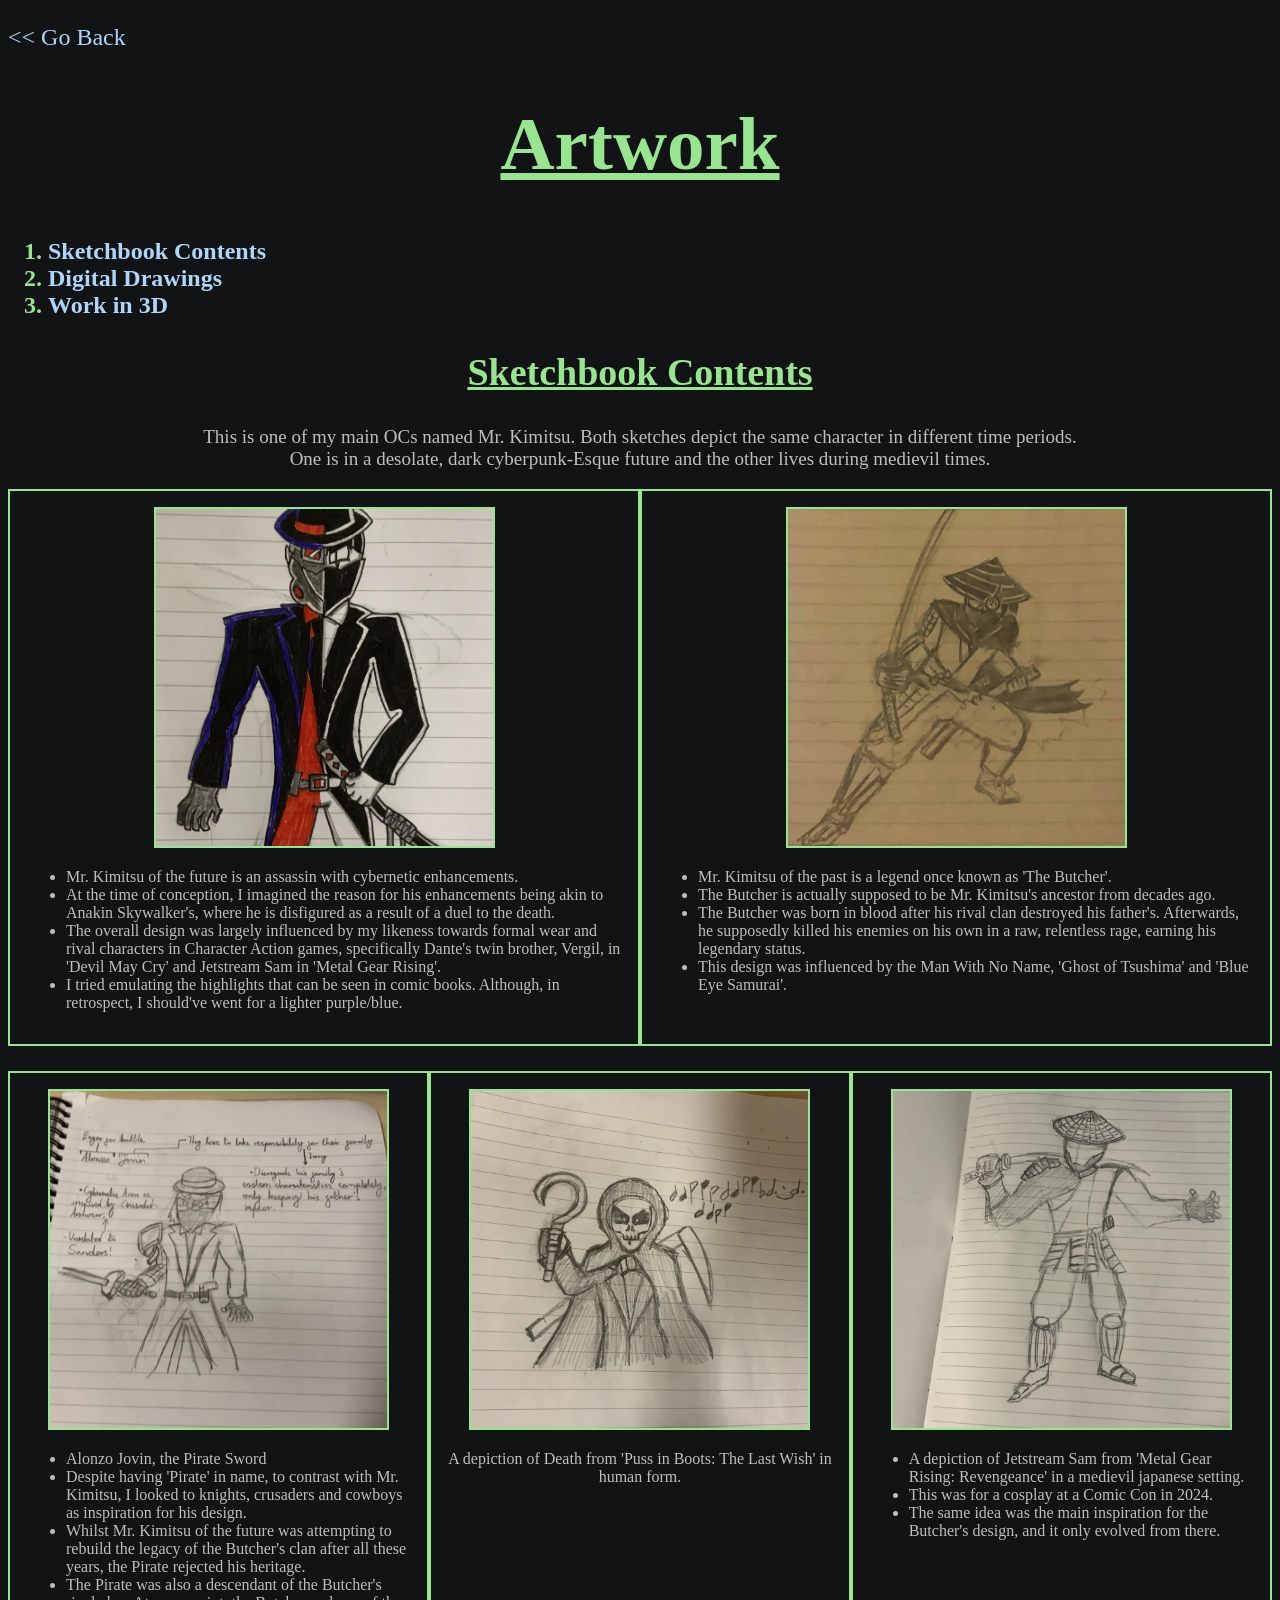
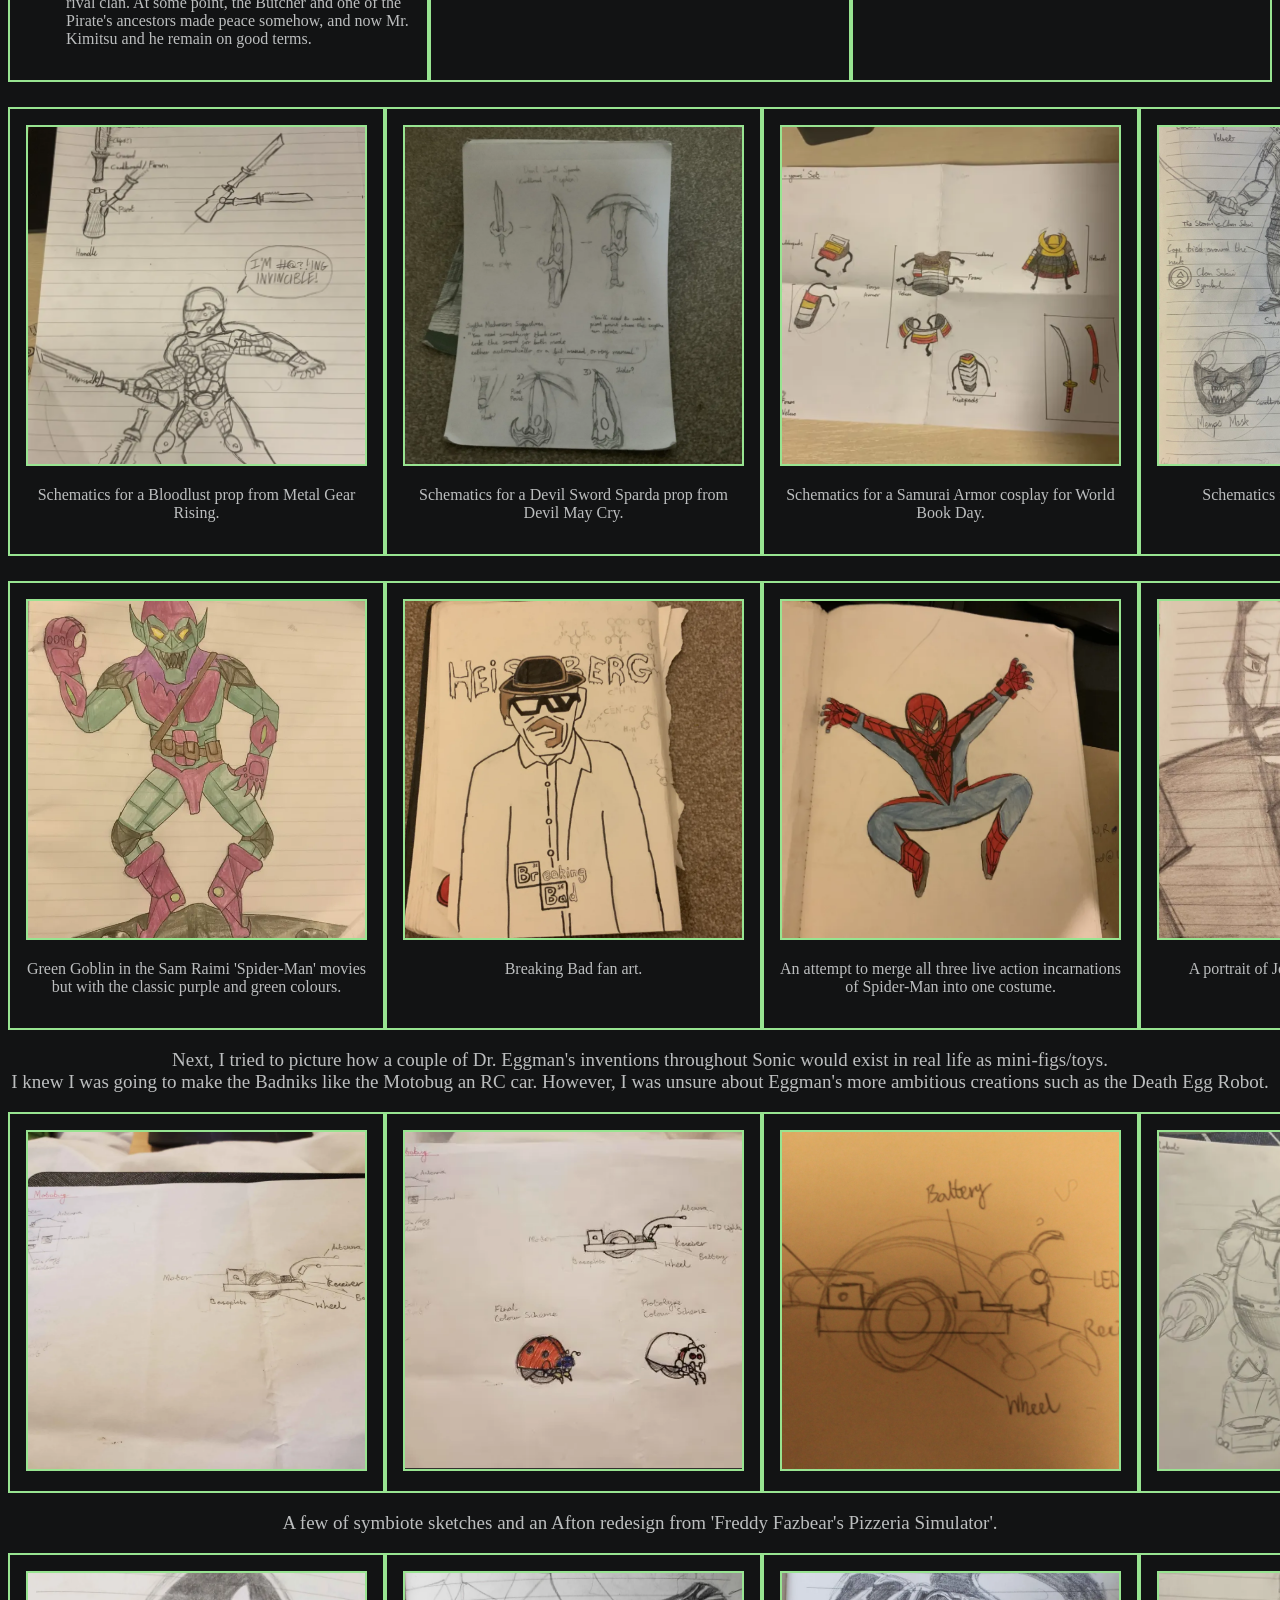
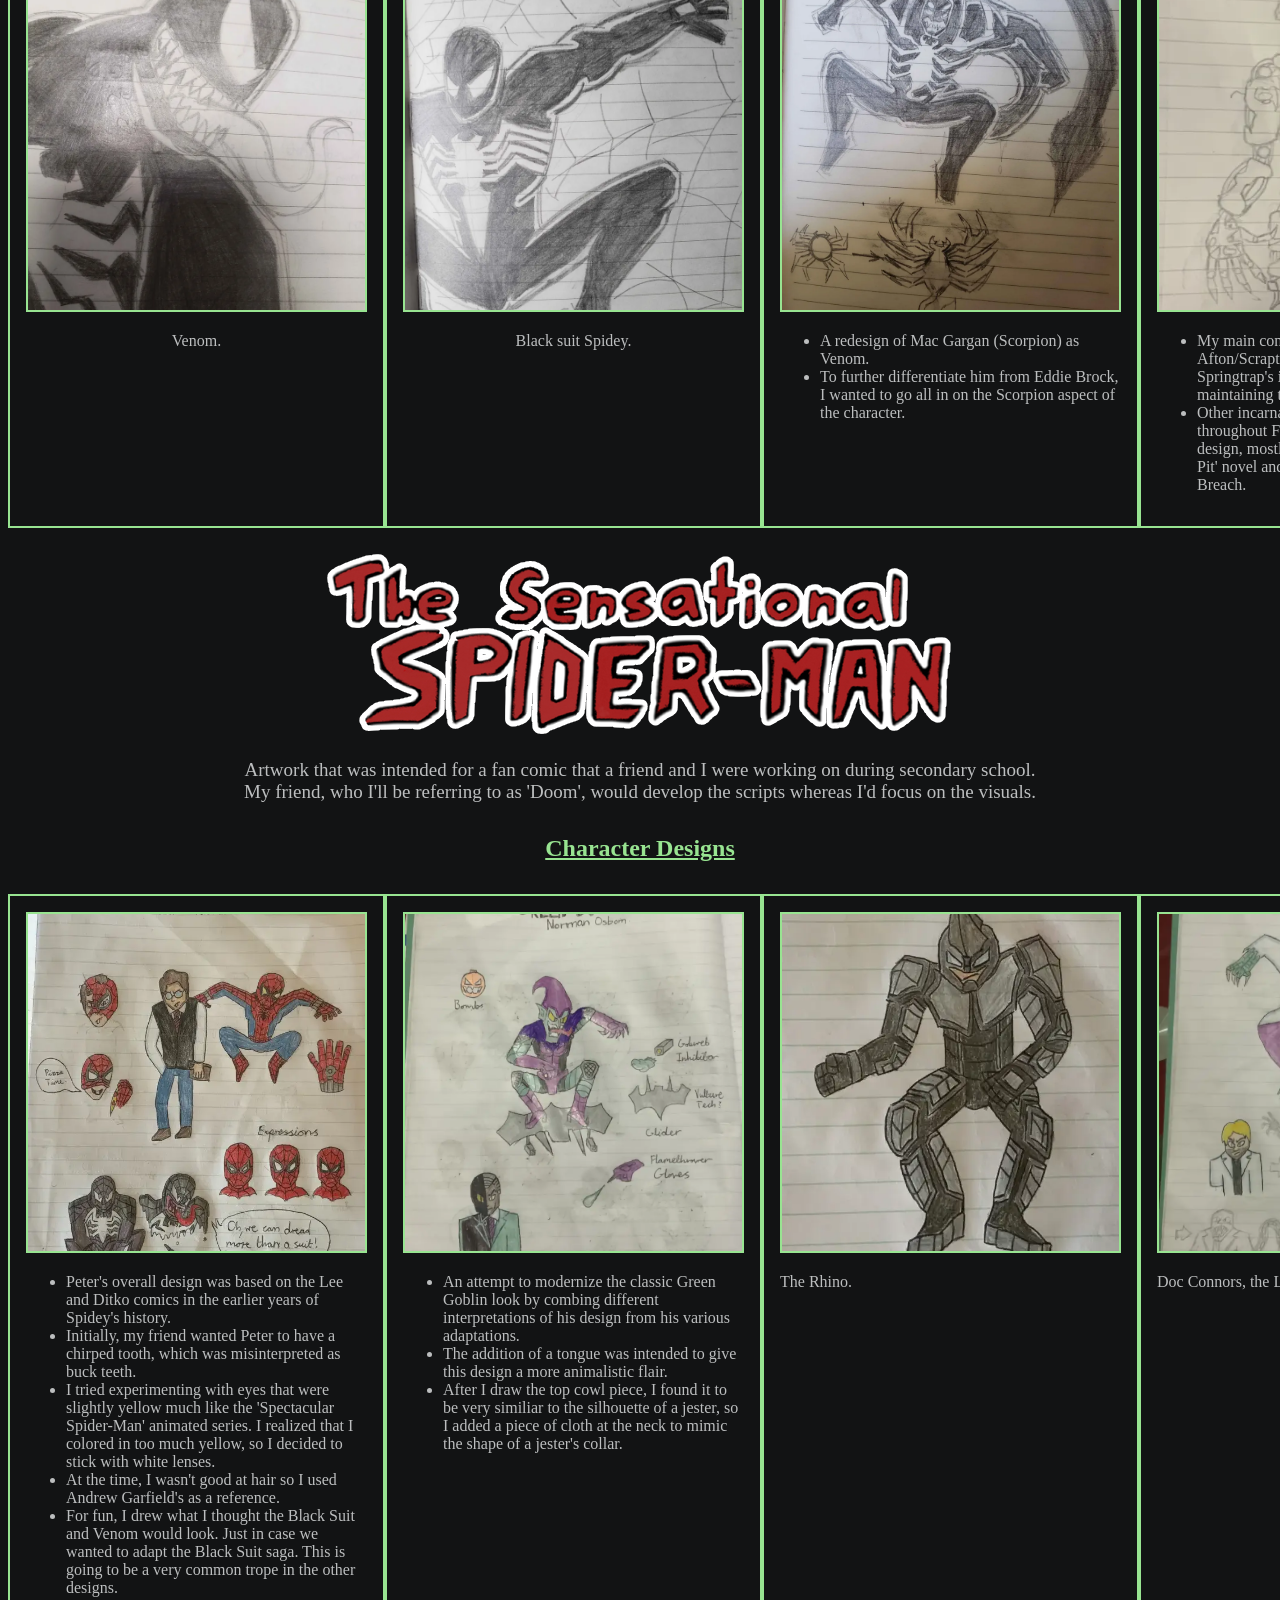
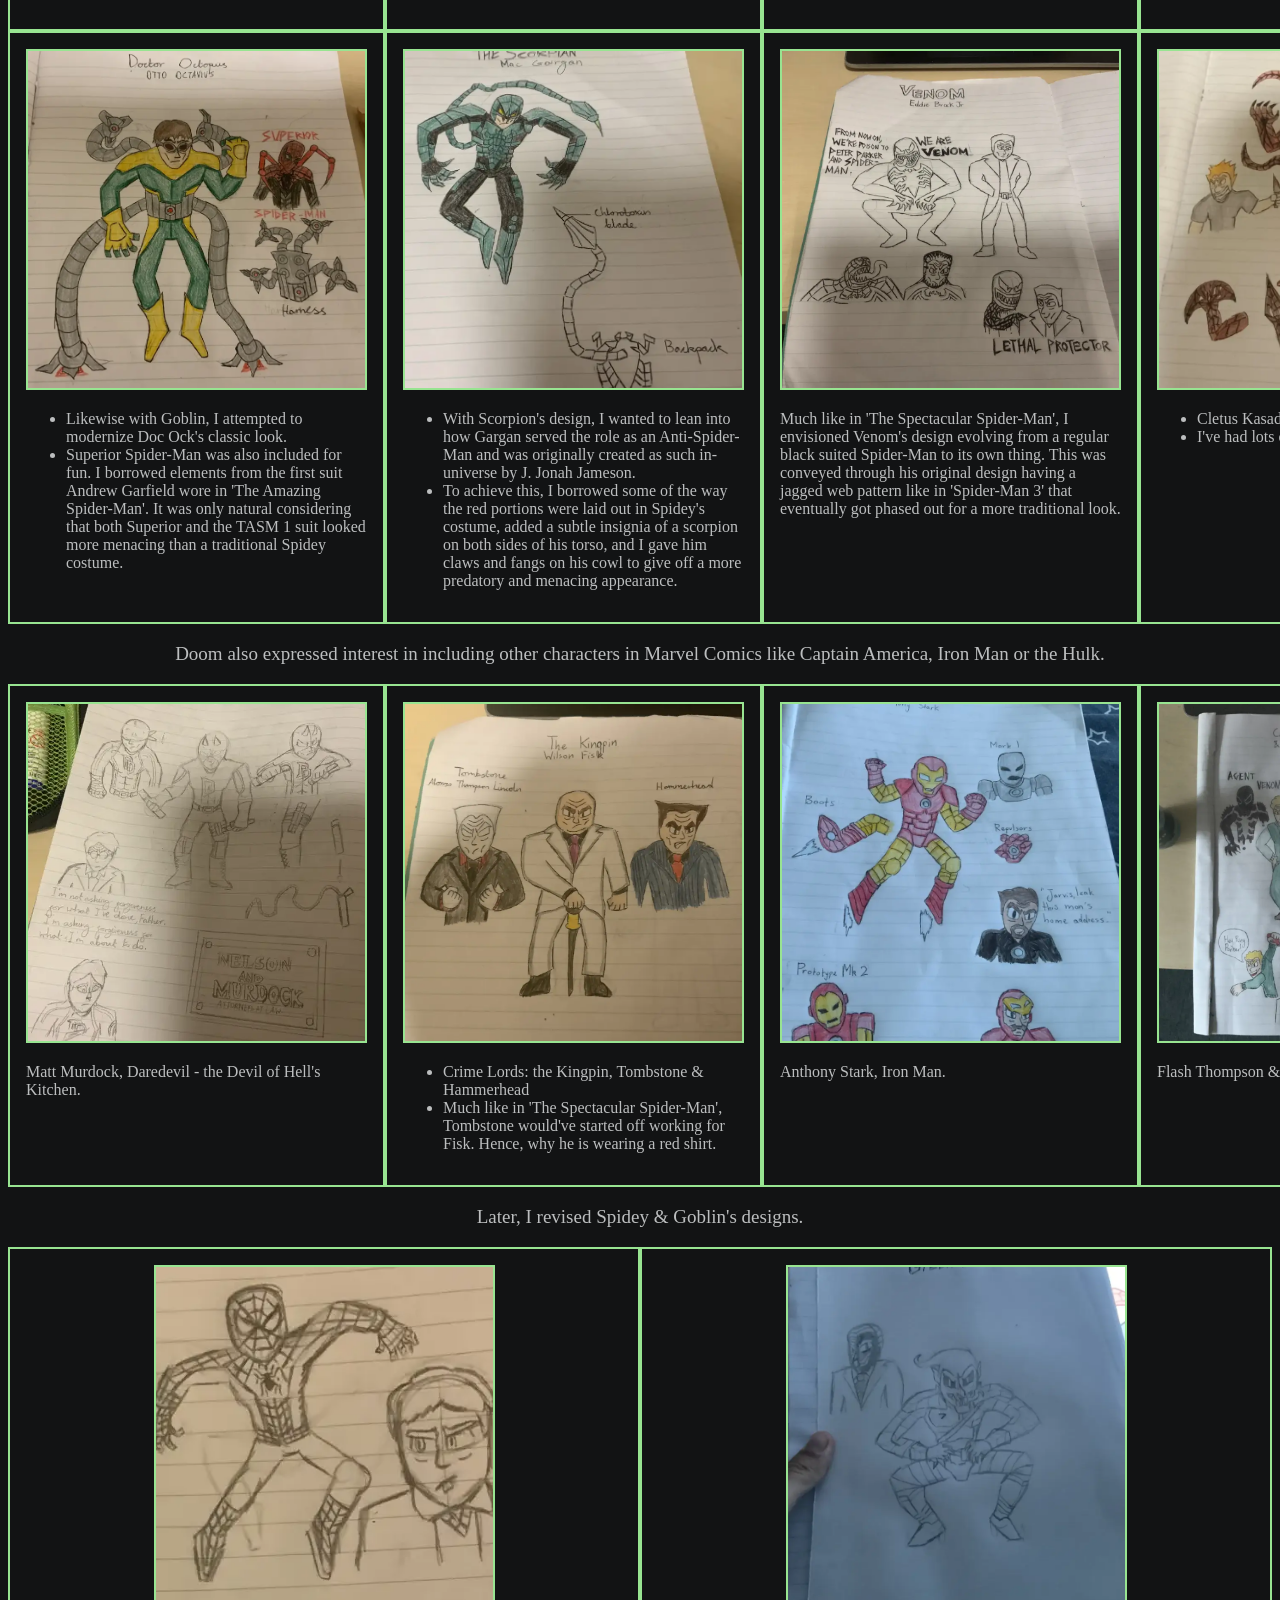
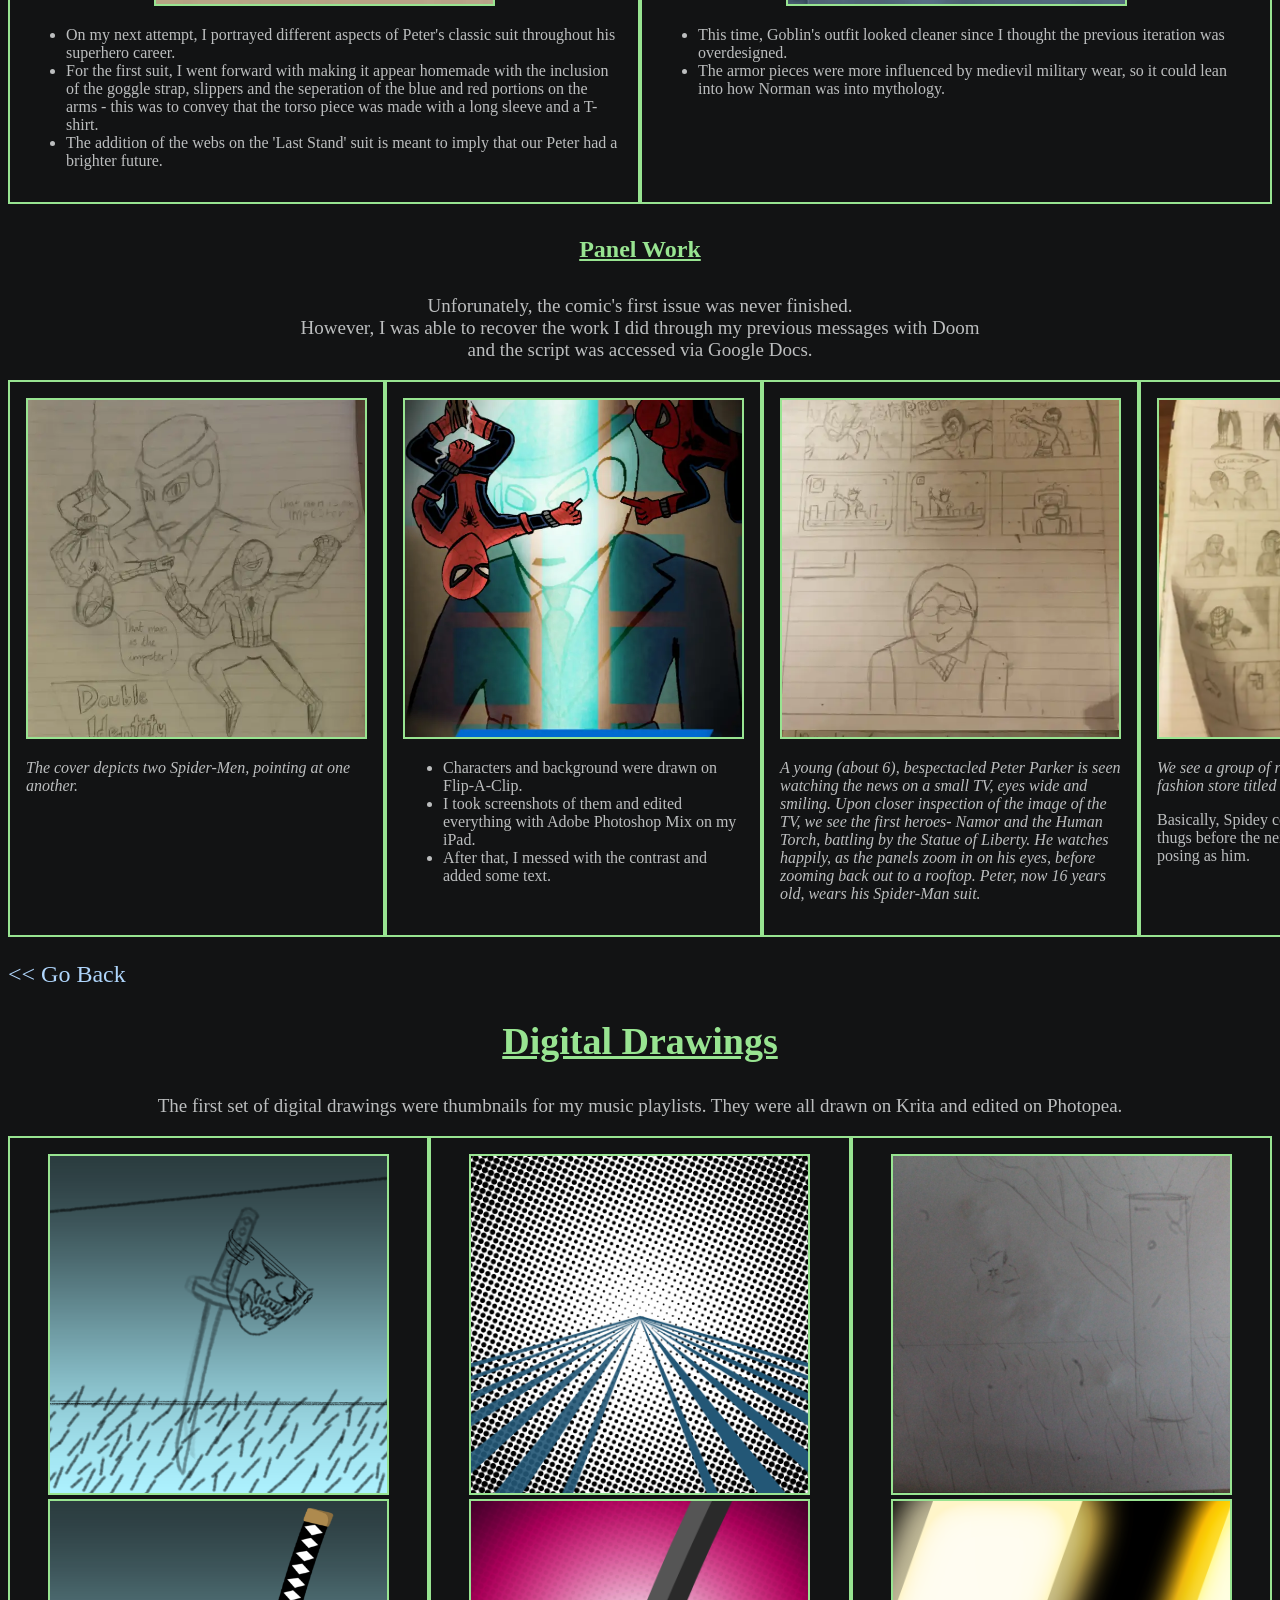
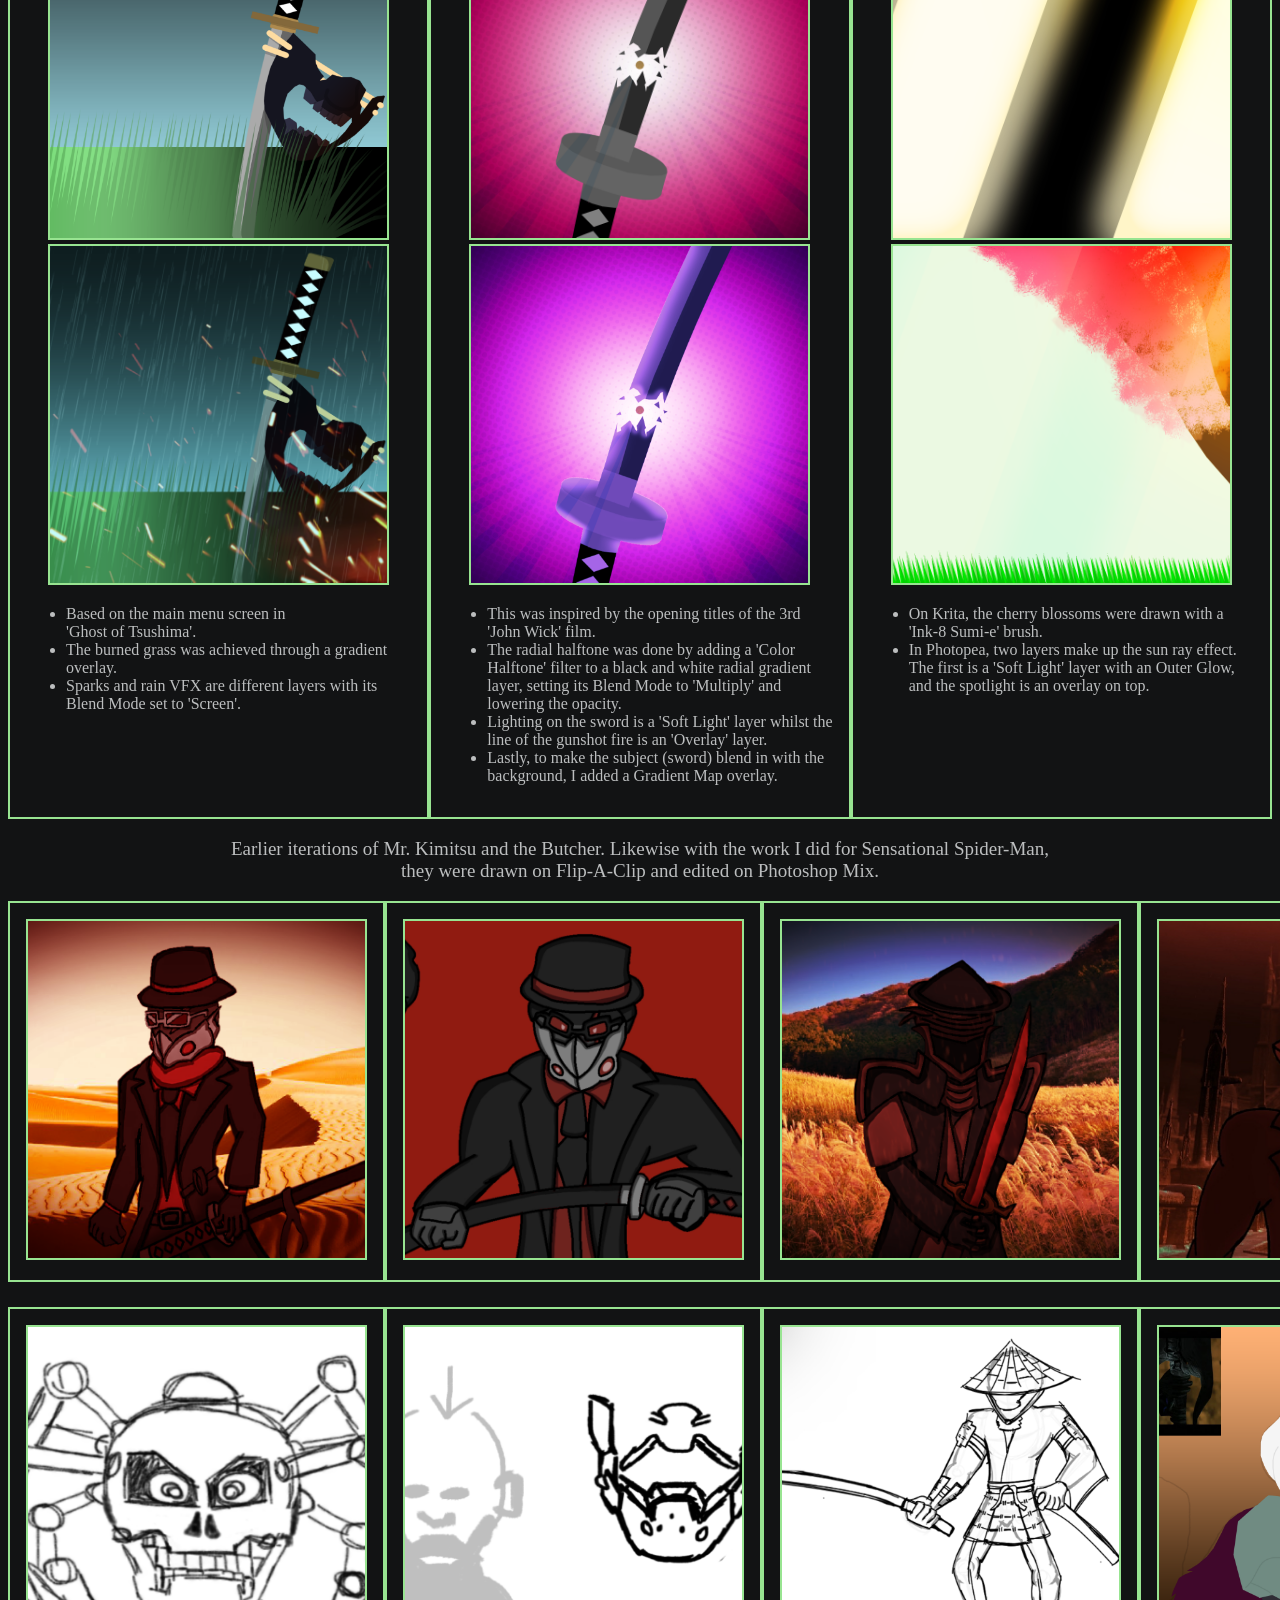
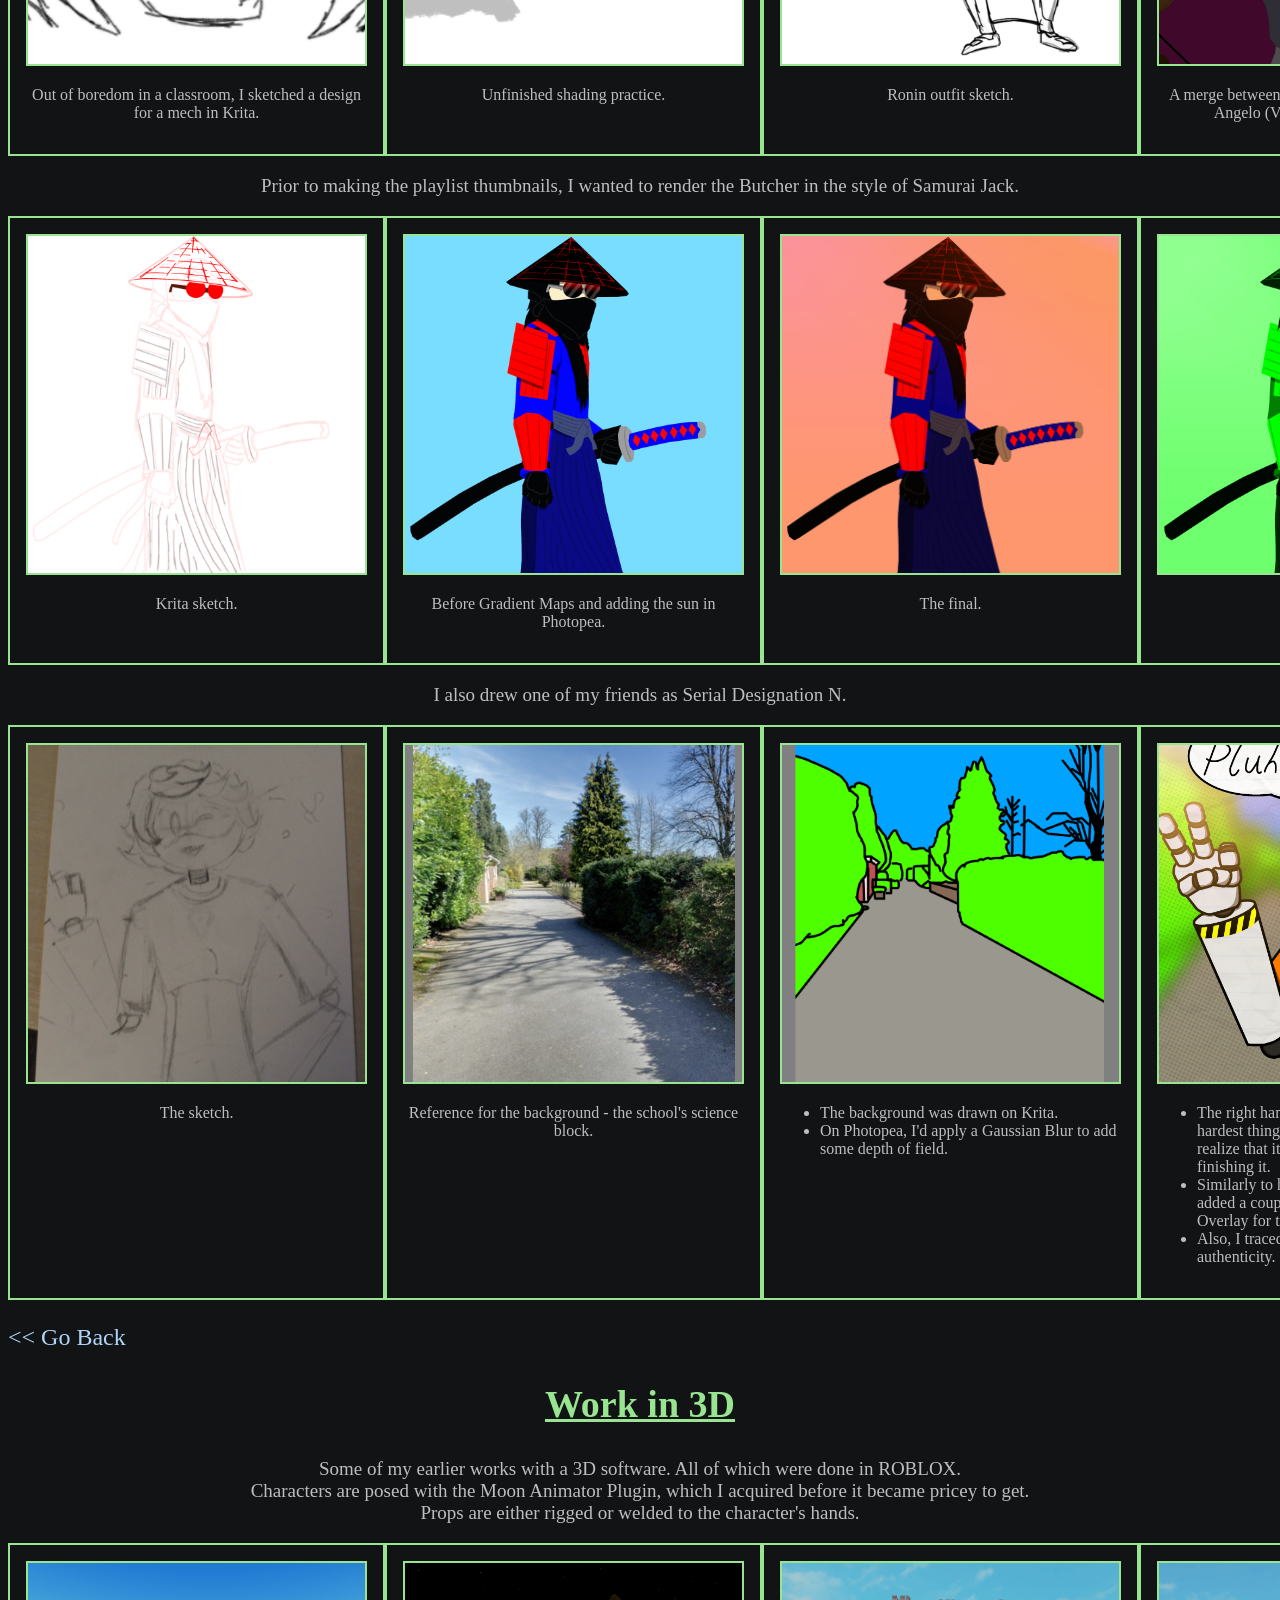
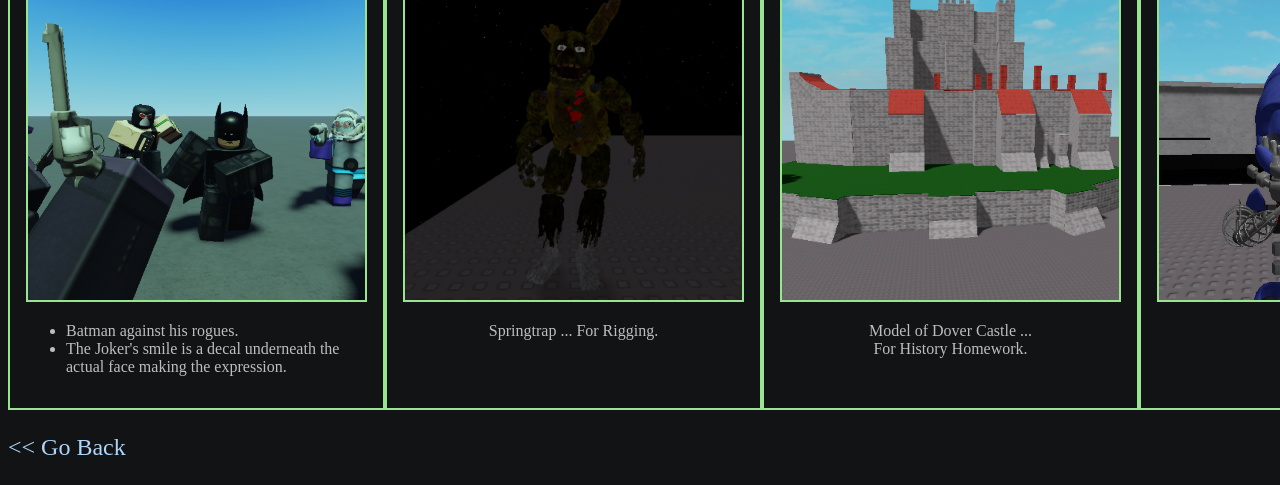
==== commit e1e8090c: "Add files via upload" ====
--- a/artwork.html
+++ b/artwork.html
@@ -2,7 +2,7 @@
 <html>
     <head>
         <title>Jihan Pun - Artwork</title>
-        <link rel="icon" type="image/webp" href="Images/favicon.png">
+        <link rel="icon" type="image/webp" href="favicon.png">
         <link rel="stylesheet" href="Styles/pages_style.css">
     </head>
     <body>
